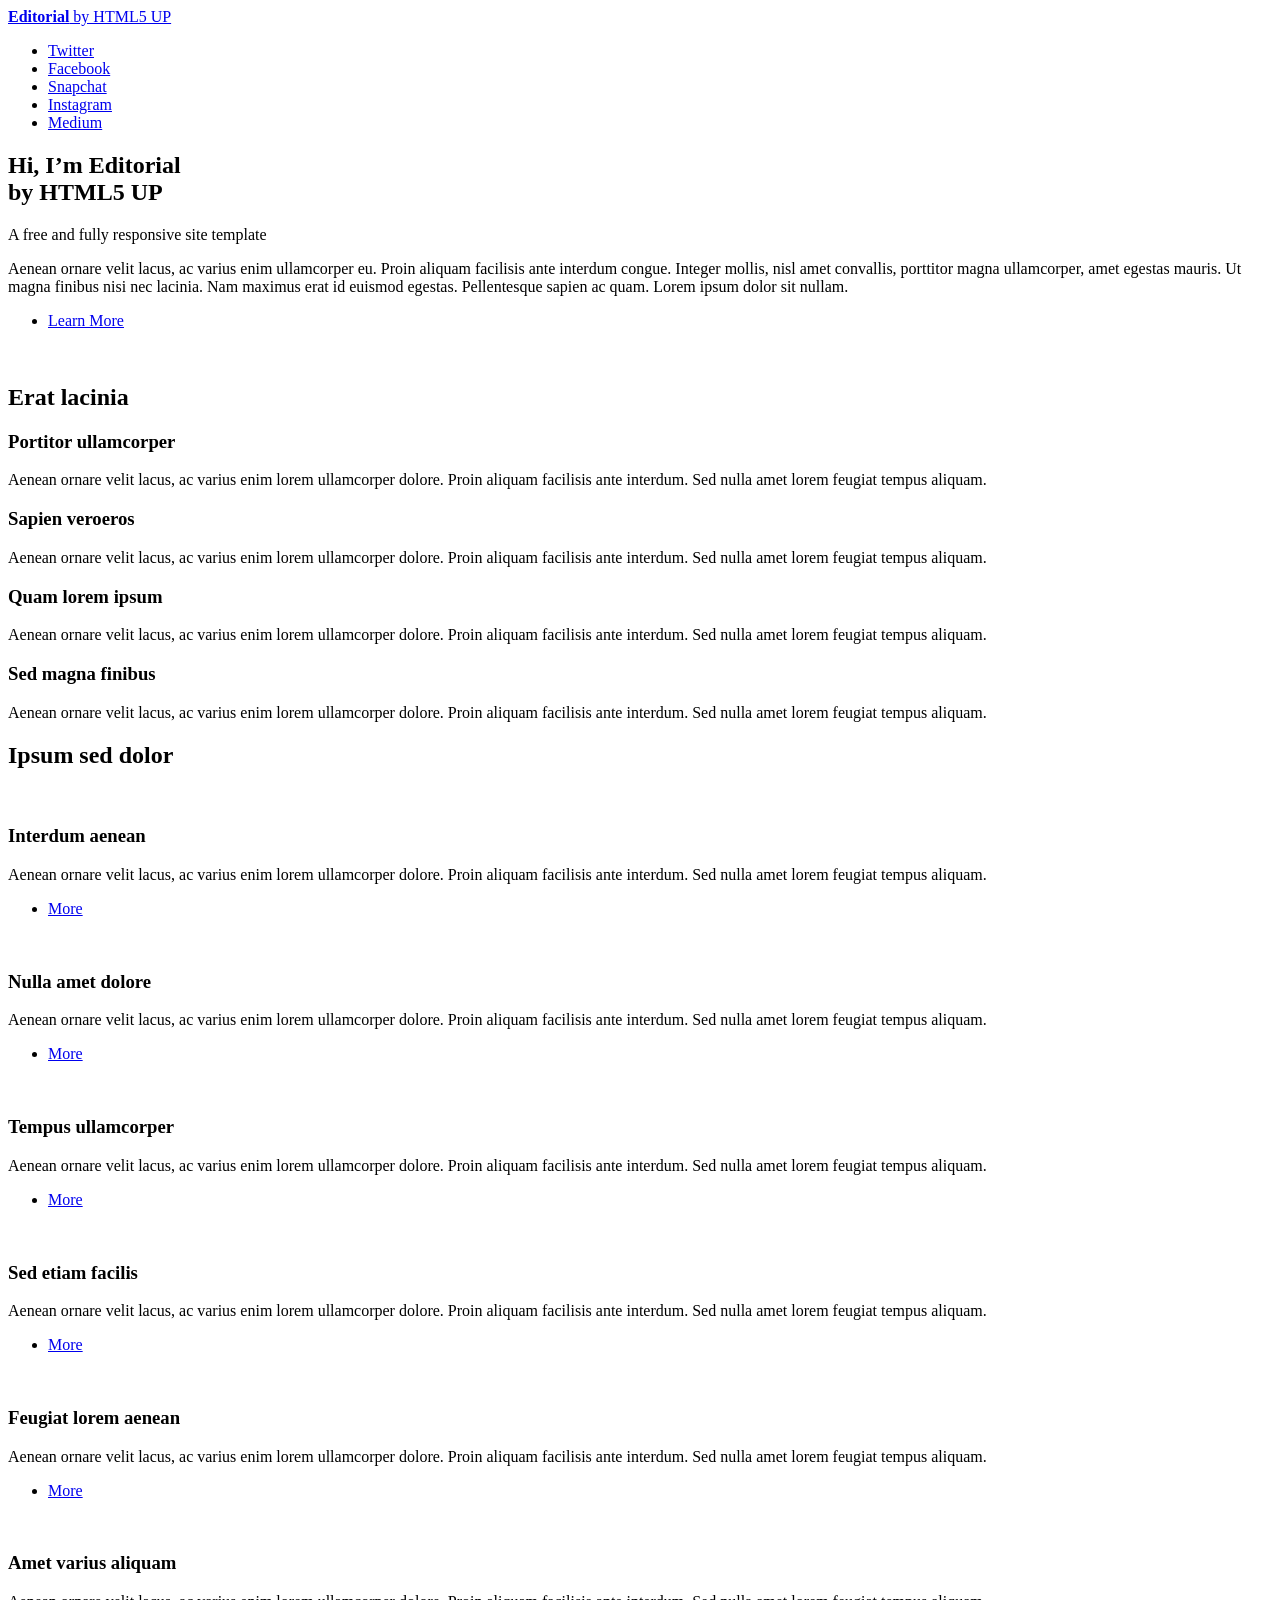
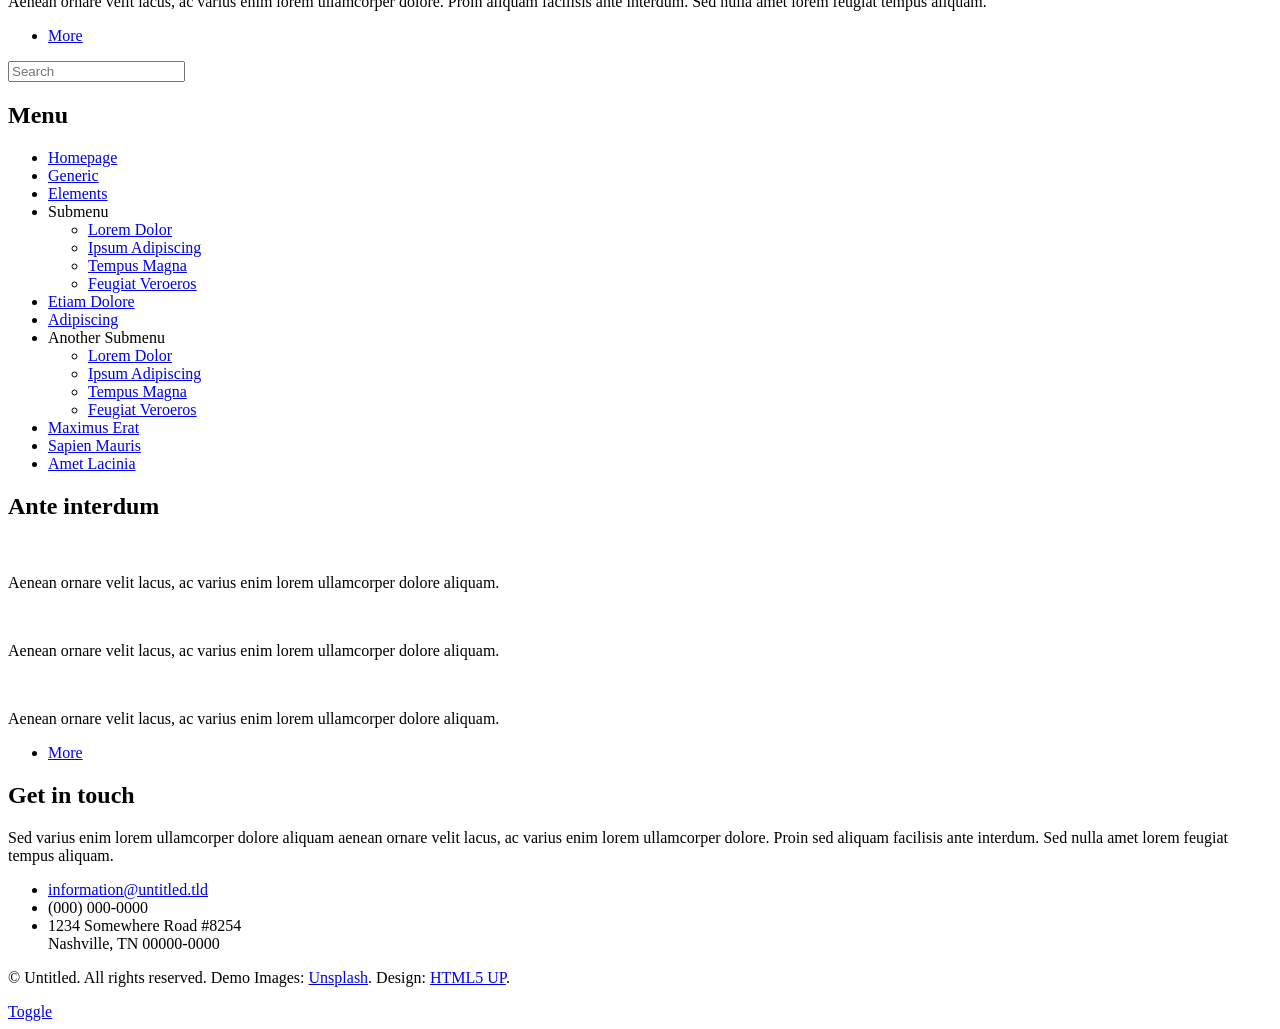
==== index.html @ 7cb8bac6 "Initial Commit" ====
<!DOCTYPE HTML>
<!--
	Editorial by HTML5 UP
	html5up.net | @ajlkn
	Free for personal and commercial use under the CCA 3.0 license (html5up.net/license)
-->
<html>
	<head>
		<title>Editorial by HTML5 UP</title>
		<meta charset="utf-8" />
		<meta name="viewport" content="width=device-width, initial-scale=1, user-scalable=no" />
		<link rel="stylesheet" href="assets/css/main.css" />
	</head>
	<body class="is-preload">

		<!-- Wrapper -->
			<div id="wrapper">

				<!-- Main -->
					<div id="main">
						<div class="inner">

							<!-- Header -->
								<header id="header">
									<a href="index.html" class="logo"><strong>Editorial</strong> by HTML5 UP</a>
									<ul class="icons">
										<li><a href="#" class="icon brands fa-twitter"><span class="label">Twitter</span></a></li>
										<li><a href="#" class="icon brands fa-facebook-f"><span class="label">Facebook</span></a></li>
										<li><a href="#" class="icon brands fa-snapchat-ghost"><span class="label">Snapchat</span></a></li>
										<li><a href="#" class="icon brands fa-instagram"><span class="label">Instagram</span></a></li>
										<li><a href="#" class="icon brands fa-medium-m"><span class="label">Medium</span></a></li>
									</ul>
								</header>

							<!-- Banner -->
								<section id="banner">
									<div class="content">
										<header>
											<h1>Hi, I’m Editorial<br />
											by HTML5 UP</h1>
											<p>A free and fully responsive site template</p>
										</header>
										<p>Aenean ornare velit lacus, ac varius enim ullamcorper eu. Proin aliquam facilisis ante interdum congue. Integer mollis, nisl amet convallis, porttitor magna ullamcorper, amet egestas mauris. Ut magna finibus nisi nec lacinia. Nam maximus erat id euismod egestas. Pellentesque sapien ac quam. Lorem ipsum dolor sit nullam.</p>
										<ul class="actions">
											<li><a href="#" class="button big">Learn More</a></li>
										</ul>
									</div>
									<span class="image object">
										<img src="images/pic10.jpg" alt="" />
									</span>
								</section>

							<!-- Section -->
								<section>
									<header class="major">
										<h2>Erat lacinia</h2>
									</header>
									<div class="features">
										<article>
											<span class="icon fa-gem"></span>
											<div class="content">
												<h3>Portitor ullamcorper</h3>
												<p>Aenean ornare velit lacus, ac varius enim lorem ullamcorper dolore. Proin aliquam facilisis ante interdum. Sed nulla amet lorem feugiat tempus aliquam.</p>
											</div>
										</article>
										<article>
											<span class="icon solid fa-paper-plane"></span>
											<div class="content">
												<h3>Sapien veroeros</h3>
												<p>Aenean ornare velit lacus, ac varius enim lorem ullamcorper dolore. Proin aliquam facilisis ante interdum. Sed nulla amet lorem feugiat tempus aliquam.</p>
											</div>
										</article>
										<article>
											<span class="icon solid fa-rocket"></span>
											<div class="content">
												<h3>Quam lorem ipsum</h3>
												<p>Aenean ornare velit lacus, ac varius enim lorem ullamcorper dolore. Proin aliquam facilisis ante interdum. Sed nulla amet lorem feugiat tempus aliquam.</p>
											</div>
										</article>
										<article>
											<span class="icon solid fa-signal"></span>
											<div class="content">
												<h3>Sed magna finibus</h3>
												<p>Aenean ornare velit lacus, ac varius enim lorem ullamcorper dolore. Proin aliquam facilisis ante interdum. Sed nulla amet lorem feugiat tempus aliquam.</p>
											</div>
										</article>
									</div>
								</section>

							<!-- Section -->
								<section>
									<header class="major">
										<h2>Ipsum sed dolor</h2>
									</header>
									<div class="posts">
										<article>
											<a href="#" class="image"><img src="images/pic01.jpg" alt="" /></a>
											<h3>Interdum aenean</h3>
											<p>Aenean ornare velit lacus, ac varius enim lorem ullamcorper dolore. Proin aliquam facilisis ante interdum. Sed nulla amet lorem feugiat tempus aliquam.</p>
											<ul class="actions">
												<li><a href="#" class="button">More</a></li>
											</ul>
										</article>
										<article>
											<a href="#" class="image"><img src="images/pic02.jpg" alt="" /></a>
											<h3>Nulla amet dolore</h3>
											<p>Aenean ornare velit lacus, ac varius enim lorem ullamcorper dolore. Proin aliquam facilisis ante interdum. Sed nulla amet lorem feugiat tempus aliquam.</p>
											<ul class="actions">
												<li><a href="#" class="button">More</a></li>
											</ul>
										</article>
										<article>
											<a href="#" class="image"><img src="images/pic03.jpg" alt="" /></a>
											<h3>Tempus ullamcorper</h3>
											<p>Aenean ornare velit lacus, ac varius enim lorem ullamcorper dolore. Proin aliquam facilisis ante interdum. Sed nulla amet lorem feugiat tempus aliquam.</p>
											<ul class="actions">
												<li><a href="#" class="button">More</a></li>
											</ul>
										</article>
										<article>
											<a href="#" class="image"><img src="images/pic04.jpg" alt="" /></a>
											<h3>Sed etiam facilis</h3>
											<p>Aenean ornare velit lacus, ac varius enim lorem ullamcorper dolore. Proin aliquam facilisis ante interdum. Sed nulla amet lorem feugiat tempus aliquam.</p>
											<ul class="actions">
												<li><a href="#" class="button">More</a></li>
											</ul>
										</article>
										<article>
											<a href="#" class="image"><img src="images/pic05.jpg" alt="" /></a>
											<h3>Feugiat lorem aenean</h3>
											<p>Aenean ornare velit lacus, ac varius enim lorem ullamcorper dolore. Proin aliquam facilisis ante interdum. Sed nulla amet lorem feugiat tempus aliquam.</p>
											<ul class="actions">
												<li><a href="#" class="button">More</a></li>
											</ul>
										</article>
										<article>
											<a href="#" class="image"><img src="images/pic06.jpg" alt="" /></a>
											<h3>Amet varius aliquam</h3>
											<p>Aenean ornare velit lacus, ac varius enim lorem ullamcorper dolore. Proin aliquam facilisis ante interdum. Sed nulla amet lorem feugiat tempus aliquam.</p>
											<ul class="actions">
												<li><a href="#" class="button">More</a></li>
											</ul>
										</article>
									</div>
								</section>

						</div>
					</div>

				<!-- Sidebar -->
					<div id="sidebar">
						<div class="inner">

							<!-- Search -->
								<section id="search" class="alt">
									<form method="post" action="#">
										<input type="text" name="query" id="query" placeholder="Search" />
									</form>
								</section>

							<!-- Menu -->
								<nav id="menu">
									<header class="major">
										<h2>Menu</h2>
									</header>
									<ul>
										<li><a href="index.html">Homepage</a></li>
										<li><a href="generic.html">Generic</a></li>
										<li><a href="elements.html">Elements</a></li>
										<li>
											<span class="opener">Submenu</span>
											<ul>
												<li><a href="#">Lorem Dolor</a></li>
												<li><a href="#">Ipsum Adipiscing</a></li>
												<li><a href="#">Tempus Magna</a></li>
												<li><a href="#">Feugiat Veroeros</a></li>
											</ul>
										</li>
										<li><a href="#">Etiam Dolore</a></li>
										<li><a href="#">Adipiscing</a></li>
										<li>
											<span class="opener">Another Submenu</span>
											<ul>
												<li><a href="#">Lorem Dolor</a></li>
												<li><a href="#">Ipsum Adipiscing</a></li>
												<li><a href="#">Tempus Magna</a></li>
												<li><a href="#">Feugiat Veroeros</a></li>
											</ul>
										</li>
										<li><a href="#">Maximus Erat</a></li>
										<li><a href="#">Sapien Mauris</a></li>
										<li><a href="#">Amet Lacinia</a></li>
									</ul>
								</nav>

							<!-- Section -->
								<section>
									<header class="major">
										<h2>Ante interdum</h2>
									</header>
									<div class="mini-posts">
										<article>
											<a href="#" class="image"><img src="images/pic07.jpg" alt="" /></a>
											<p>Aenean ornare velit lacus, ac varius enim lorem ullamcorper dolore aliquam.</p>
										</article>
										<article>
											<a href="#" class="image"><img src="images/pic08.jpg" alt="" /></a>
											<p>Aenean ornare velit lacus, ac varius enim lorem ullamcorper dolore aliquam.</p>
										</article>
										<article>
											<a href="#" class="image"><img src="images/pic09.jpg" alt="" /></a>
											<p>Aenean ornare velit lacus, ac varius enim lorem ullamcorper dolore aliquam.</p>
										</article>
									</div>
									<ul class="actions">
										<li><a href="#" class="button">More</a></li>
									</ul>
								</section>

							<!-- Section -->
								<section>
									<header class="major">
										<h2>Get in touch</h2>
									</header>
									<p>Sed varius enim lorem ullamcorper dolore aliquam aenean ornare velit lacus, ac varius enim lorem ullamcorper dolore. Proin sed aliquam facilisis ante interdum. Sed nulla amet lorem feugiat tempus aliquam.</p>
									<ul class="contact">
										<li class="icon solid fa-envelope"><a href="#">information@untitled.tld</a></li>
										<li class="icon solid fa-phone">(000) 000-0000</li>
										<li class="icon solid fa-home">1234 Somewhere Road #8254<br />
										Nashville, TN 00000-0000</li>
									</ul>
								</section>

							<!-- Footer -->
								<footer id="footer">
									<p class="copyright">&copy; Untitled. All rights reserved. Demo Images: <a href="https://unsplash.com">Unsplash</a>. Design: <a href="https://html5up.net">HTML5 UP</a>.</p>
								</footer>

						</div>
					</div>

			</div>

		<!-- Scripts -->
			<script src="assets/js/jquery.min.js"></script>
			<script src="assets/js/browser.min.js"></script>
			<script src="assets/js/breakpoints.min.js"></script>
			<script src="assets/js/util.js"></script>
			<script src="assets/js/main.js"></script>

	</body>
</html>
---- assets/css/main.css ----
@import url(fontawesome-all.min.css);
@import url("https://fonts.googleapis.com/css?family=Open+Sans:400,600,400italic,600italic|Roboto+Slab:400,700");
/*
	Editorial by HTML5 UP
	html5up.net | @ajlkn
	Free for personal and commercial use under the CCA 3.0 license (html5up.net/license)
*/
html, body, div, span, applet, object,
iframe, h1, h2, h3, h4, h5, h6, p, blockquote,
pre, a, abbr, acronym, address, big, cite,
code, del, dfn, em, img, ins, kbd, q, s, samp,
small, strike, strong, sub, sup, tt, var, b,
u, i, center, dl, dt, dd, ol, ul, li, fieldset,
form, label, legend, table, caption, tbody,
tfoot, thead, tr, th, td, article, aside,
canvas, details, embed, figure, figcaption,
footer, header, hgroup, menu, nav, output, ruby,
section, summary, time, mark, audio, video {
  margin: 0;
  padding: 0;
  border: 0;
  font-size: 100%;
  font: inherit;
  vertical-align: baseline; }

article, aside, details, figcaption, figure,
footer, header, hgroup, menu, nav, section {
  display: block; }

body {
  line-height: 1; }

ol, ul {
  list-style: none; }

blockquote, q {
  quotes: none; }
  blockquote:before, blockquote:after, q:before, q:after {
    content: '';
    content: none; }

table {
  border-collapse: collapse;
  border-spacing: 0; }

body {
  -webkit-text-size-adjust: none; }

mark {
  background-color: transparent;
  color: inherit; }

input::-moz-focus-inner {
  border: 0;
  padding: 0; }

input, select, textarea {
  -moz-appearance: none;
  -webkit-appearance: none;
  -ms-appearance: none;
  appearance: none; }

/* Basic */
@-ms-viewport {
  width: device-width; }

body {
  -ms-overflow-style: scrollbar; }

@media screen and (max-width: 480px) {
  html, body {
    min-width: 320px; } }

html {
  box-sizing: border-box; }

*, *:before, *:after {
  box-sizing: inherit; }

body {
  background: #ffffff; }
  body.is-preload *, body.is-preload *:before, body.is-preload *:after, body.is-resizing *, body.is-resizing *:before, body.is-resizing *:after {
    -moz-animation: none !important;
    -webkit-animation: none !important;
    -ms-animation: none !important;
    animation: none !important;
    -moz-transition: none !important;
    -webkit-transition: none !important;
    -ms-transition: none !important;
    transition: none !important; }

/* Type */
body, input, select, textarea {
  color: #7f888f;
  font-family: "Open Sans", sans-serif;
  font-size: 13pt;
  font-weight: 400;
  line-height: 1.65; }
  @media screen and (max-width: 1680px) {
    body, input, select, textarea {
      font-size: 11pt; } }
  @media screen and (max-width: 1280px) {
    body, input, select, textarea {
      font-size: 10pt; } }
  @media screen and (max-width: 360px) {
    body, input, select, textarea {
      font-size: 9pt; } }

a {
  -moz-transition: color 0.2s ease-in-out, border-bottom-color 0.2s ease-in-out;
  -webkit-transition: color 0.2s ease-in-out, border-bottom-color 0.2s ease-in-out;
  -ms-transition: color 0.2s ease-in-out, border-bottom-color 0.2s ease-in-out;
  transition: color 0.2s ease-in-out, border-bottom-color 0.2s ease-in-out;
  border-bottom: dotted 1px;
  color: #f56a6a;
  text-decoration: none; }
  a:hover {
    border-bottom-color: #f56a6a;
    color: #f56a6a !important; }
    a:hover strong {
      color: inherit; }

strong, b {
  color: #3d4449;
  font-weight: 600; }

em, i {
  font-style: italic; }

p {
  margin: 0 0 2em 0; }

h1, h2, h3, h4, h5, h6 {
  color: #3d4449;
  font-family: "Roboto Slab", serif;
  font-weight: 700;
  line-height: 1.5;
  margin: 0 0 1em 0; }
  h1 a, h2 a, h3 a, h4 a, h5 a, h6 a {
    color: inherit;
    text-decoration: none;
    border-bottom: 0; }

h1 {
  font-size: 4em;
  margin: 0 0 0.5em 0;
  line-height: 1.3; }

h2 {
  font-size: 1.75em; }

h3 {
  font-size: 1.25em; }

h4 {
  font-size: 1.1em; }

h5 {
  font-size: 0.9em; }

h6 {
  font-size: 0.7em; }

@media screen and (max-width: 1680px) {
  h1 {
    font-size: 3.5em; } }

@media screen and (max-width: 980px) {
  h1 {
    font-size: 3.25em; } }

@media screen and (max-width: 736px) {
  h1 {
    font-size: 2em;
    line-height: 1.4; }
  h2 {
    font-size: 1.5em; } }

sub {
  font-size: 0.8em;
  position: relative;
  top: 0.5em; }

sup {
  font-size: 0.8em;
  position: relative;
  top: -0.5em; }

blockquote {
  border-left: solid 3px rgba(210, 215, 217, 0.75);
  font-style: italic;
  margin: 0 0 2em 0;
  padding: 0.5em 0 0.5em 2em; }

code {
  background: rgba(230, 235, 237, 0.25);
  border-radius: 0.375em;
  border: solid 1px rgba(210, 215, 217, 0.75);
  font-family: "Courier New", monospace;
  font-size: 0.9em;
  margin: 0 0.25em;
  padding: 0.25em 0.65em; }

pre {
  -webkit-overflow-scrolling: touch;
  font-family: "Courier New", monospace;
  font-size: 0.9em;
  margin: 0 0 2em 0; }
  pre code {
    display: block;
    line-height: 1.75;
    padding: 1em 1.5em;
    overflow-x: auto; }

hr {
  border: 0;
  border-bottom: solid 1px rgba(210, 215, 217, 0.75);
  margin: 2em 0; }
  hr.major {
    margin: 3em 0; }

.align-left {
  text-align: left; }

.align-center {
  text-align: center; }

.align-right {
  text-align: right; }

/* Row */
.row {
  display: flex;
  flex-wrap: wrap;
  box-sizing: border-box;
  align-items: stretch; }
  .row > * {
    box-sizing: border-box; }
  .row.gtr-uniform > * > :last-child {
    margin-bottom: 0; }
  .row.aln-left {
    justify-content: flex-start; }
  .row.aln-center {
    justify-content: center; }
  .row.aln-right {
    justify-content: flex-end; }
  .row.aln-top {
    align-items: flex-start; }
  .row.aln-middle {
    align-items: center; }
  .row.aln-bottom {
    align-items: flex-end; }
  .row > .imp {
    order: -1; }
  .row > .col-1 {
    width: 8.33333%; }
  .row > .off-1 {
    margin-left: 8.33333%; }
  .row > .col-2 {
    width: 16.66667%; }
  .row > .off-2 {
    margin-left: 16.66667%; }
  .row > .col-3 {
    width: 25%; }
  .row > .off-3 {
    margin-left: 25%; }
  .row > .col-4 {
    width: 33.33333%; }
  .row > .off-4 {
    margin-left: 33.33333%; }
  .row > .col-5 {
    width: 41.66667%; }
  .row > .off-5 {
    margin-left: 41.66667%; }
  .row > .col-6 {
    width: 50%; }
  .row > .off-6 {
    margin-left: 50%; }
  .row > .col-7 {
    width: 58.33333%; }
  .row > .off-7 {
    margin-left: 58.33333%; }
  .row > .col-8 {
    width: 66.66667%; }
  .row > .off-8 {
    margin-left: 66.66667%; }
  .row > .col-9 {
    width: 75%; }
  .row > .off-9 {
    margin-left: 75%; }
  .row > .col-10 {
    width: 83.33333%; }
  .row > .off-10 {
    margin-left: 83.33333%; }
  .row > .col-11 {
    width: 91.66667%; }
  .row > .off-11 {
    margin-left: 91.66667%; }
  .row > .col-12 {
    width: 100%; }
  .row > .off-12 {
    margin-left: 100%; }
  .row.gtr-0 {
    margin-top: 0;
    margin-left: 0em; }
    .row.gtr-0 > * {
      padding: 0 0 0 0em; }
    .row.gtr-0.gtr-uniform {
      margin-top: 0em; }
      .row.gtr-0.gtr-uniform > * {
        padding-top: 0em; }
  .row.gtr-25 {
    margin-top: 0;
    margin-left: -0.375em; }
    .row.gtr-25 > * {
      padding: 0 0 0 0.375em; }
    .row.gtr-25.gtr-uniform {
      margin-top: -0.375em; }
      .row.gtr-25.gtr-uniform > * {
        padding-top: 0.375em; }
  .row.gtr-50 {
    margin-top: 0;
    margin-left: -0.75em; }
    .row.gtr-50 > * {
      padding: 0 0 0 0.75em; }
    .row.gtr-50.gtr-uniform {
      margin-top: -0.75em; }
      .row.gtr-50.gtr-uniform > * {
        padding-top: 0.75em; }
  .row {
    margin-top: 0;
    margin-left: -1.5em; }
    .row > * {
      padding: 0 0 0 1.5em; }
    .row.gtr-uniform {
      margin-top: -1.5em; }
      .row.gtr-uniform > * {
        padding-top: 1.5em; }
  .row.gtr-150 {
    margin-top: 0;
    margin-left: -2.25em; }
    .row.gtr-150 > * {
      padding: 0 0 0 2.25em; }
    .row.gtr-150.gtr-uniform {
      margin-top: -2.25em; }
      .row.gtr-150.gtr-uniform > * {
        padding-top: 2.25em; }
  .row.gtr-200 {
    margin-top: 0;
    margin-left: -3em; }
    .row.gtr-200 > * {
      padding: 0 0 0 3em; }
    .row.gtr-200.gtr-uniform {
      margin-top: -3em; }
      .row.gtr-200.gtr-uniform > * {
        padding-top: 3em; }
  @media screen and (max-width: 1680px) {
    .row {
      display: flex;
      flex-wrap: wrap;
      box-sizing: border-box;
      align-items: stretch; }
      .row > * {
        box-sizing: border-box; }
      .row.gtr-uniform > * > :last-child {
        margin-bottom: 0; }
      .row.aln-left {
        justify-content: flex-start; }
      .row.aln-center {
        justify-content: center; }
      .row.aln-right {
        justify-content: flex-end; }
      .row.aln-top {
        align-items: flex-start; }
      .row.aln-middle {
        align-items: center; }
      .row.aln-bottom {
        align-items: flex-end; }
      .row > .imp-xlarge {
        order: -1; }
      .row > .col-1-xlarge {
        width: 8.33333%; }
      .row > .off-1-xlarge {
        margin-left: 8.33333%; }
      .row > .col-2-xlarge {
        width: 16.66667%; }
      .row > .off-2-xlarge {
        margin-left: 16.66667%; }
      .row > .col-3-xlarge {
        width: 25%; }
      .row > .off-3-xlarge {
        margin-left: 25%; }
      .row > .col-4-xlarge {
        width: 33.33333%; }
      .row > .off-4-xlarge {
        margin-left: 33.33333%; }
      .row > .col-5-xlarge {
        width: 41.66667%; }
      .row > .off-5-xlarge {
        margin-left: 41.66667%; }
      .row > .col-6-xlarge {
        width: 50%; }
      .row > .off-6-xlarge {
        margin-left: 50%; }
      .row > .col-7-xlarge {
        width: 58.33333%; }
      .row > .off-7-xlarge {
        margin-left: 58.33333%; }
      .row > .col-8-xlarge {
        width: 66.66667%; }
      .row > .off-8-xlarge {
        margin-left: 66.66667%; }
      .row > .col-9-xlarge {
        width: 75%; }
      .row > .off-9-xlarge {
        margin-left: 75%; }
      .row > .col-10-xlarge {
        width: 83.33333%; }
      .row > .off-10-xlarge {
        margin-left: 83.33333%; }
      .row > .col-11-xlarge {
        width: 91.66667%; }
      .row > .off-11-xlarge {
        margin-left: 91.66667%; }
      .row > .col-12-xlarge {
        width: 100%; }
      .row > .off-12-xlarge {
        margin-left: 100%; }
      .row.gtr-0 {
        margin-top: 0;
        margin-left: 0em; }
        .row.gtr-0 > * {
          padding: 0 0 0 0em; }
        .row.gtr-0.gtr-uniform {
          margin-top: 0em; }
          .row.gtr-0.gtr-uniform > * {
            padding-top: 0em; }
      .row.gtr-25 {
        margin-top: 0;
        margin-left: -0.375em; }
        .row.gtr-25 > * {
          padding: 0 0 0 0.375em; }
        .row.gtr-25.gtr-uniform {
          margin-top: -0.375em; }
          .row.gtr-25.gtr-uniform > * {
            padding-top: 0.375em; }
      .row.gtr-50 {
        margin-top: 0;
        margin-left: -0.75em; }
        .row.gtr-50 > * {
          padding: 0 0 0 0.75em; }
        .row.gtr-50.gtr-uniform {
          margin-top: -0.75em; }
          .row.gtr-50.gtr-uniform > * {
            padding-top: 0.75em; }
      .row {
        margin-top: 0;
        margin-left: -1.5em; }
        .row > * {
          padding: 0 0 0 1.5em; }
        .row.gtr-uniform {
          margin-top: -1.5em; }
          .row.gtr-uniform > * {
            padding-top: 1.5em; }
      .row.gtr-150 {
        margin-top: 0;
        margin-left: -2.25em; }
        .row.gtr-150 > * {
          padding: 0 0 0 2.25em; }
        .row.gtr-150.gtr-uniform {
          margin-top: -2.25em; }
          .row.gtr-150.gtr-uniform > * {
            padding-top: 2.25em; }
      .row.gtr-200 {
        margin-top: 0;
        margin-left: -3em; }
        .row.gtr-200 > * {
          padding: 0 0 0 3em; }
        .row.gtr-200.gtr-uniform {
          margin-top: -3em; }
          .row.gtr-200.gtr-uniform > * {
            padding-top: 3em; } }
  @media screen and (max-width: 1280px) {
    .row {
      display: flex;
      flex-wrap: wrap;
      box-sizing: border-box;
      align-items: stretch; }
      .row > * {
        box-sizing: border-box; }
      .row.gtr-uniform > * > :last-child {
        margin-bottom: 0; }
      .row.aln-left {
        justify-content: flex-start; }
      .row.aln-center {
        justify-content: center; }
      .row.aln-right {
        justify-content: flex-end; }
      .row.aln-top {
        align-items: flex-start; }
      .row.aln-middle {
        align-items: center; }
      .row.aln-bottom {
        align-items: flex-end; }
      .row > .imp-large {
        order: -1; }
      .row > .col-1-large {
        width: 8.33333%; }
      .row > .off-1-large {
        margin-left: 8.33333%; }
      .row > .col-2-large {
        width: 16.66667%; }
      .row > .off-2-large {
        margin-left: 16.66667%; }
      .row > .col-3-large {
        width: 25%; }
      .row > .off-3-large {
        margin-left: 25%; }
      .row > .col-4-large {
        width: 33.33333%; }
      .row > .off-4-large {
        margin-left: 33.33333%; }
      .row > .col-5-large {
        width: 41.66667%; }
      .row > .off-5-large {
        margin-left: 41.66667%; }
      .row > .col-6-large {
        width: 50%; }
      .row > .off-6-large {
        margin-left: 50%; }
      .row > .col-7-large {
        width: 58.33333%; }
      .row > .off-7-large {
        margin-left: 58.33333%; }
      .row > .col-8-large {
        width: 66.66667%; }
      .row > .off-8-large {
        margin-left: 66.66667%; }
      .row > .col-9-large {
        width: 75%; }
      .row > .off-9-large {
        margin-left: 75%; }
      .row > .col-10-large {
        width: 83.33333%; }
      .row > .off-10-large {
        margin-left: 83.33333%; }
      .row > .col-11-large {
        width: 91.66667%; }
      .row > .off-11-large {
        margin-left: 91.66667%; }
      .row > .col-12-large {
        width: 100%; }
      .row > .off-12-large {
        margin-left: 100%; }
      .row.gtr-0 {
        margin-top: 0;
        margin-left: 0em; }
        .row.gtr-0 > * {
          padding: 0 0 0 0em; }
        .row.gtr-0.gtr-uniform {
          margin-top: 0em; }
          .row.gtr-0.gtr-uniform > * {
            padding-top: 0em; }
      .row.gtr-25 {
        margin-top: 0;
        margin-left: -0.375em; }
        .row.gtr-25 > * {
          padding: 0 0 0 0.375em; }
        .row.gtr-25.gtr-uniform {
          margin-top: -0.375em; }
          .row.gtr-25.gtr-uniform > * {
            padding-top: 0.375em; }
      .row.gtr-50 {
        margin-top: 0;
        margin-left: -0.75em; }
        .row.gtr-50 > * {
          padding: 0 0 0 0.75em; }
        .row.gtr-50.gtr-uniform {
          margin-top: -0.75em; }
          .row.gtr-50.gtr-uniform > * {
            padding-top: 0.75em; }
      .row {
        margin-top: 0;
        margin-left: -1.5em; }
        .row > * {
          padding: 0 0 0 1.5em; }
        .row.gtr-uniform {
          margin-top: -1.5em; }
          .row.gtr-uniform > * {
            padding-top: 1.5em; }
      .row.gtr-150 {
        margin-top: 0;
        margin-left: -2.25em; }
        .row.gtr-150 > * {
          padding: 0 0 0 2.25em; }
        .row.gtr-150.gtr-uniform {
          margin-top: -2.25em; }
          .row.gtr-150.gtr-uniform > * {
            padding-top: 2.25em; }
      .row.gtr-200 {
        margin-top: 0;
        margin-left: -3em; }
        .row.gtr-200 > * {
          padding: 0 0 0 3em; }
        .row.gtr-200.gtr-uniform {
          margin-top: -3em; }
          .row.gtr-200.gtr-uniform > * {
            padding-top: 3em; } }
  @media screen and (max-width: 980px) {
    .row {
      display: flex;
      flex-wrap: wrap;
      box-sizing: border-box;
      align-items: stretch; }
      .row > * {
        box-sizing: border-box; }
      .row.gtr-uniform > * > :last-child {
        margin-bottom: 0; }
      .row.aln-left {
        justify-content: flex-start; }
      .row.aln-center {
        justify-content: center; }
      .row.aln-right {
        justify-content: flex-end; }
      .row.aln-top {
        align-items: flex-start; }
      .row.aln-middle {
        align-items: center; }
      .row.aln-bottom {
        align-items: flex-end; }
      .row > .imp-medium {
        order: -1; }
      .row > .col-1-medium {
        width: 8.33333%; }
      .row > .off-1-medium {
        margin-left: 8.33333%; }
      .row > .col-2-medium {
        width: 16.66667%; }
      .row > .off-2-medium {
        margin-left: 16.66667%; }
      .row > .col-3-medium {
        width: 25%; }
      .row > .off-3-medium {
        margin-left: 25%; }
      .row > .col-4-medium {
        width: 33.33333%; }
      .row > .off-4-medium {
        margin-left: 33.33333%; }
      .row > .col-5-medium {
        width: 41.66667%; }
      .row > .off-5-medium {
        margin-left: 41.66667%; }
      .row > .col-6-medium {
        width: 50%; }
      .row > .off-6-medium {
        margin-left: 50%; }
      .row > .col-7-medium {
        width: 58.33333%; }
      .row > .off-7-medium {
        margin-left: 58.33333%; }
      .row > .col-8-medium {
        width: 66.66667%; }
      .row > .off-8-medium {
        margin-left: 66.66667%; }
      .row > .col-9-medium {
        width: 75%; }
      .row > .off-9-medium {
        margin-left: 75%; }
      .row > .col-10-medium {
        width: 83.33333%; }
      .row > .off-10-medium {
        margin-left: 83.33333%; }
      .row > .col-11-medium {
        width: 91.66667%; }
      .row > .off-11-medium {
        margin-left: 91.66667%; }
      .row > .col-12-medium {
        width: 100%; }
      .row > .off-12-medium {
        margin-left: 100%; }
      .row.gtr-0 {
        margin-top: 0;
        margin-left: 0em; }
        .row.gtr-0 > * {
          padding: 0 0 0 0em; }
        .row.gtr-0.gtr-uniform {
          margin-top: 0em; }
          .row.gtr-0.gtr-uniform > * {
            padding-top: 0em; }
      .row.gtr-25 {
        margin-top: 0;
        margin-left: -0.375em; }
        .row.gtr-25 > * {
          padding: 0 0 0 0.375em; }
        .row.gtr-25.gtr-uniform {
          margin-top: -0.375em; }
          .row.gtr-25.gtr-uniform > * {
            padding-top: 0.375em; }
      .row.gtr-50 {
        margin-top: 0;
        margin-left: -0.75em; }
        .row.gtr-50 > * {
          padding: 0 0 0 0.75em; }
        .row.gtr-50.gtr-uniform {
          margin-top: -0.75em; }
          .row.gtr-50.gtr-uniform > * {
            padding-top: 0.75em; }
      .row {
        margin-top: 0;
        margin-left: -1.5em; }
        .row > * {
          padding: 0 0 0 1.5em; }
        .row.gtr-uniform {
          margin-top: -1.5em; }
          .row.gtr-uniform > * {
            padding-top: 1.5em; }
      .row.gtr-150 {
        margin-top: 0;
        margin-left: -2.25em; }
        .row.gtr-150 > * {
          padding: 0 0 0 2.25em; }
        .row.gtr-150.gtr-uniform {
          margin-top: -2.25em; }
          .row.gtr-150.gtr-uniform > * {
            padding-top: 2.25em; }
      .row.gtr-200 {
        margin-top: 0;
        margin-left: -3em; }
        .row.gtr-200 > * {
          padding: 0 0 0 3em; }
        .row.gtr-200.gtr-uniform {
          margin-top: -3em; }
          .row.gtr-200.gtr-uniform > * {
            padding-top: 3em; } }
  @media screen and (max-width: 736px) {
    .row {
      display: flex;
      flex-wrap: wrap;
      box-sizing: border-box;
      align-items: stretch; }
      .row > * {
        box-sizing: border-box; }
      .row.gtr-uniform > * > :last-child {
        margin-bottom: 0; }
      .row.aln-left {
        justify-content: flex-start; }
      .row.aln-center {
        justify-content: center; }
      .row.aln-right {
        justify-content: flex-end; }
      .row.aln-top {
        align-items: flex-start; }
      .row.aln-middle {
        align-items: center; }
      .row.aln-bottom {
        align-items: flex-end; }
      .row > .imp-small {
        order: -1; }
      .row > .col-1-small {
        width: 8.33333%; }
      .row > .off-1-small {
        margin-left: 8.33333%; }
      .row > .col-2-small {
        width: 16.66667%; }
      .row > .off-2-small {
        margin-left: 16.66667%; }
      .row > .col-3-small {
        width: 25%; }
      .row > .off-3-small {
        margin-left: 25%; }
      .row > .col-4-small {
        width: 33.33333%; }
      .row > .off-4-small {
        margin-left: 33.33333%; }
      .row > .col-5-small {
        width: 41.66667%; }
      .row > .off-5-small {
        margin-left: 41.66667%; }
      .row > .col-6-small {
        width: 50%; }
      .row > .off-6-small {
        margin-left: 50%; }
      .row > .col-7-small {
        width: 58.33333%; }
      .row > .off-7-small {
        margin-left: 58.33333%; }
      .row > .col-8-small {
        width: 66.66667%; }
      .row > .off-8-small {
        margin-left: 66.66667%; }
      .row > .col-9-small {
        width: 75%; }
      .row > .off-9-small {
        margin-left: 75%; }
      .row > .col-10-small {
        width: 83.33333%; }
      .row > .off-10-small {
        margin-left: 83.33333%; }
      .row > .col-11-small {
        width: 91.66667%; }
      .row > .off-11-small {
        margin-left: 91.66667%; }
      .row > .col-12-small {
        width: 100%; }
      .row > .off-12-small {
        margin-left: 100%; }
      .row.gtr-0 {
        margin-top: 0;
        margin-left: 0em; }
        .row.gtr-0 > * {
          padding: 0 0 0 0em; }
        .row.gtr-0.gtr-uniform {
          margin-top: 0em; }
          .row.gtr-0.gtr-uniform > * {
            padding-top: 0em; }
      .row.gtr-25 {
        margin-top: 0;
        margin-left: -0.375em; }
        .row.gtr-25 > * {
          padding: 0 0 0 0.375em; }
        .row.gtr-25.gtr-uniform {
          margin-top: -0.375em; }
          .row.gtr-25.gtr-uniform > * {
            padding-top: 0.375em; }
      .row.gtr-50 {
        margin-top: 0;
        margin-left: -0.75em; }
        .row.gtr-50 > * {
          padding: 0 0 0 0.75em; }
        .row.gtr-50.gtr-uniform {
          margin-top: -0.75em; }
          .row.gtr-50.gtr-uniform > * {
            padding-top: 0.75em; }
      .row {
        margin-top: 0;
        margin-left: -1.5em; }
        .row > * {
          padding: 0 0 0 1.5em; }
        .row.gtr-uniform {
          margin-top: -1.5em; }
          .row.gtr-uniform > * {
            padding-top: 1.5em; }
      .row.gtr-150 {
        margin-top: 0;
        margin-left: -2.25em; }
        .row.gtr-150 > * {
          padding: 0 0 0 2.25em; }
        .row.gtr-150.gtr-uniform {
          margin-top: -2.25em; }
          .row.gtr-150.gtr-uniform > * {
            padding-top: 2.25em; }
      .row.gtr-200 {
        margin-top: 0;
        margin-left: -3em; }
        .row.gtr-200 > * {
          padding: 0 0 0 3em; }
        .row.gtr-200.gtr-uniform {
          margin-top: -3em; }
          .row.gtr-200.gtr-uniform > * {
            padding-top: 3em; } }
  @media screen and (max-width: 480px) {
    .row {
      display: flex;
      flex-wrap: wrap;
      box-sizing: border-box;
      align-items: stretch; }
      .row > * {
        box-sizing: border-box; }
      .row.gtr-uniform > * > :last-child {
        margin-bottom: 0; }
      .row.aln-left {
        justify-content: flex-start; }
      .row.aln-center {
        justify-content: center; }
      .row.aln-right {
        justify-content: flex-end; }
      .row.aln-top {
        align-items: flex-start; }
      .row.aln-middle {
        align-items: center; }
      .row.aln-bottom {
        align-items: flex-end; }
      .row > .imp-xsmall {
        order: -1; }
      .row > .col-1-xsmall {
        width: 8.33333%; }
      .row > .off-1-xsmall {
        margin-left: 8.33333%; }
      .row > .col-2-xsmall {
        width: 16.66667%; }
      .row > .off-2-xsmall {
        margin-left: 16.66667%; }
      .row > .col-3-xsmall {
        width: 25%; }
      .row > .off-3-xsmall {
        margin-left: 25%; }
      .row > .col-4-xsmall {
        width: 33.33333%; }
      .row > .off-4-xsmall {
        margin-left: 33.33333%; }
      .row > .col-5-xsmall {
        width: 41.66667%; }
      .row > .off-5-xsmall {
        margin-left: 41.66667%; }
      .row > .col-6-xsmall {
        width: 50%; }
      .row > .off-6-xsmall {
        margin-left: 50%; }
      .row > .col-7-xsmall {
        width: 58.33333%; }
      .row > .off-7-xsmall {
        margin-left: 58.33333%; }
      .row > .col-8-xsmall {
        width: 66.66667%; }
      .row > .off-8-xsmall {
        margin-left: 66.66667%; }
      .row > .col-9-xsmall {
        width: 75%; }
      .row > .off-9-xsmall {
        margin-left: 75%; }
      .row > .col-10-xsmall {
        width: 83.33333%; }
      .row > .off-10-xsmall {
        margin-left: 83.33333%; }
      .row > .col-11-xsmall {
        width: 91.66667%; }
      .row > .off-11-xsmall {
        margin-left: 91.66667%; }
      .row > .col-12-xsmall {
        width: 100%; }
      .row > .off-12-xsmall {
        margin-left: 100%; }
      .row.gtr-0 {
        margin-top: 0;
        margin-left: 0em; }
        .row.gtr-0 > * {
          padding: 0 0 0 0em; }
        .row.gtr-0.gtr-uniform {
          margin-top: 0em; }
          .row.gtr-0.gtr-uniform > * {
            padding-top: 0em; }
      .row.gtr-25 {
        margin-top: 0;
        margin-left: -0.375em; }
        .row.gtr-25 > * {
          padding: 0 0 0 0.375em; }
        .row.gtr-25.gtr-uniform {
          margin-top: -0.375em; }
          .row.gtr-25.gtr-uniform > * {
            padding-top: 0.375em; }
      .row.gtr-50 {
        margin-top: 0;
        margin-left: -0.75em; }
        .row.gtr-50 > * {
          padding: 0 0 0 0.75em; }
        .row.gtr-50.gtr-uniform {
          margin-top: -0.75em; }
          .row.gtr-50.gtr-uniform > * {
            padding-top: 0.75em; }
      .row {
        margin-top: 0;
        margin-left: -1.5em; }
        .row > * {
          padding: 0 0 0 1.5em; }
        .row.gtr-uniform {
          margin-top: -1.5em; }
          .row.gtr-uniform > * {
            padding-top: 1.5em; }
      .row.gtr-150 {
        margin-top: 0;
        margin-left: -2.25em; }
        .row.gtr-150 > * {
          padding: 0 0 0 2.25em; }
        .row.gtr-150.gtr-uniform {
          margin-top: -2.25em; }
          .row.gtr-150.gtr-uniform > * {
            padding-top: 2.25em; }
      .row.gtr-200 {
        margin-top: 0;
        margin-left: -3em; }
        .row.gtr-200 > * {
          padding: 0 0 0 3em; }
        .row.gtr-200.gtr-uniform {
          margin-top: -3em; }
          .row.gtr-200.gtr-uniform > * {
            padding-top: 3em; } }

/* Section/Article */
section.special, article.special {
  text-align: center; }

header p {
  font-family: "Roboto Slab", serif;
  font-size: 1em;
  font-weight: 400;
  letter-spacing: 0.075em;
  margin-top: -0.5em;
  text-transform: uppercase; }

header.major > :last-child {
  border-bottom: solid 3px #f56a6a;
  display: inline-block;
  margin: 0 0 2em 0;
  padding: 0 0.75em 0.5em 0; }

header.main > :last-child {
  margin: 0 0 1em 0; }

/* Form */
form {
  margin: 0 0 2em 0; }

label {
  color: #3d4449;
  display: block;
  font-size: 0.9em;
  font-weight: 600;
  margin: 0 0 1em 0; }

input[type="text"],
input[type="password"],
input[type="email"],
input[type="tel"],
input[type="search"],
input[type="url"],
select,
textarea {
  -moz-appearance: none;
  -webkit-appearance: none;
  -ms-appearance: none;
  appearance: none;
  background: #ffffff;
  border-radius: 0.375em;
  border: none;
  border: solid 1px rgba(210, 215, 217, 0.75);
  color: inherit;
  display: block;
  outline: 0;
  padding: 0 1em;
  text-decoration: none;
  width: 100%; }
  input[type="text"]:invalid,
  input[type="password"]:invalid,
  input[type="email"]:invalid,
  input[type="tel"]:invalid,
  input[type="search"]:invalid,
  input[type="url"]:invalid,
  select:invalid,
  textarea:invalid {
    box-shadow: none; }
  input[type="text"]:focus,
  input[type="password"]:focus,
  input[type="email"]:focus,
  input[type="tel"]:focus,
  input[type="search"]:focus,
  input[type="url"]:focus,
  select:focus,
  textarea:focus {
    border-color: #f56a6a;
    box-shadow: 0 0 0 1px #f56a6a; }

select {
  background-image: url("data:image/svg+xml;charset=utf8,%3Csvg xmlns='http://www.w3.org/2000/svg' width='40' height='40' preserveAspectRatio='none' viewBox='0 0 40 40'%3E%3Cpath d='M9.4,12.3l10.4,10.4l10.4-10.4c0.2-0.2,0.5-0.4,0.9-0.4c0.3,0,0.6,0.1,0.9,0.4l3.3,3.3c0.2,0.2,0.4,0.5,0.4,0.9 c0,0.4-0.1,0.6-0.4,0.9L20.7,31.9c-0.2,0.2-0.5,0.4-0.9,0.4c-0.3,0-0.6-0.1-0.9-0.4L4.3,17.3c-0.2-0.2-0.4-0.5-0.4-0.9 c0-0.4,0.1-0.6,0.4-0.9l3.3-3.3c0.2-0.2,0.5-0.4,0.9-0.4S9.1,12.1,9.4,12.3z' fill='rgba(210, 215, 217, 0.75)' /%3E%3C/svg%3E");
  background-size: 1.25em;
  background-repeat: no-repeat;
  background-position: calc(100% - 1em) center;
  height: 2.75em;
  padding-right: 2.75em;
  text-overflow: ellipsis; }
  select option {
    color: #3d4449;
    background: #ffffff; }
  select:focus::-ms-value {
    background-color: transparent; }
  select::-ms-expand {
    display: none; }

input[type="text"],
input[type="password"],
input[type="email"],
input[type="tel"],
input[type="search"],
input[type="url"],
select {
  height: 2.75em; }

textarea {
  padding: 0.75em 1em; }

input[type="checkbox"],
input[type="radio"] {
  -moz-appearance: none;
  -webkit-appearance: none;
  -ms-appearance: none;
  appearance: none;
  display: block;
  float: left;
  margin-right: -2em;
  opacity: 0;
  width: 1em;
  z-index: -1; }
  input[type="checkbox"] + label,
  input[type="radio"] + label {
    text-decoration: none;
    color: #7f888f;
    cursor: pointer;
    display: inline-block;
    font-size: 1em;
    font-weight: 400;
    padding-left: 2.4em;
    padding-right: 0.75em;
    position: relative; }
    input[type="checkbox"] + label:before,
    input[type="radio"] + label:before {
      -moz-osx-font-smoothing: grayscale;
      -webkit-font-smoothing: antialiased;
      display: inline-block;
      font-style: normal;
      font-variant: normal;
      text-rendering: auto;
      line-height: 1;
      text-transform: none !important;
      font-family: 'Font Awesome 5 Free';
      font-weight: 900; }
    input[type="checkbox"] + label:before,
    input[type="radio"] + label:before {
      background: #ffffff;
      border-radius: 0.375em;
      border: solid 1px rgba(210, 215, 217, 0.75);
      content: '';
      display: inline-block;
      font-size: 0.8em;
      height: 2.0625em;
      left: 0;
      line-height: 2.0625em;
      position: absolute;
      text-align: center;
      top: 0;
      width: 2.0625em; }
  input[type="checkbox"]:checked + label:before,
  input[type="radio"]:checked + label:before {
    background: #3d4449;
    border-color: #3d4449;
    color: #ffffff;
    content: '\f00c'; }
  input[type="checkbox"]:focus + label:before,
  input[type="radio"]:focus + label:before {
    border-color: #f56a6a;
    box-shadow: 0 0 0 1px #f56a6a; }

input[type="checkbox"] + label:before {
  border-radius: 0.375em; }

input[type="radio"] + label:before {
  border-radius: 100%; }

::-webkit-input-placeholder {
  color: #9fa3a6 !important;
  opacity: 1.0; }

:-moz-placeholder {
  color: #9fa3a6 !important;
  opacity: 1.0; }

::-moz-placeholder {
  color: #9fa3a6 !important;
  opacity: 1.0; }

:-ms-input-placeholder {
  color: #9fa3a6 !important;
  opacity: 1.0; }

/* Box */
.box {
  border-radius: 0.375em;
  border: solid 1px rgba(210, 215, 217, 0.75);
  margin-bottom: 2em;
  padding: 1.5em; }
  .box > :last-child,
  .box > :last-child > :last-child,
  .box > :last-child > :last-child > :last-child {
    margin-bottom: 0; }
  .box.alt {
    border: 0;
    border-radius: 0;
    padding: 0; }

/* Icon */
.icon {
  text-decoration: none;
  border-bottom: none;
  position: relative; }
  .icon:before {
    -moz-osx-font-smoothing: grayscale;
    -webkit-font-smoothing: antialiased;
    display: inline-block;
    font-style: normal;
    font-variant: normal;
    text-rendering: auto;
    line-height: 1;
    text-transform: none !important;
    font-family: 'Font Awesome 5 Free';
    font-weight: 400; }
  .icon > .label {
    display: none; }
  .icon:before {
    line-height: inherit; }
  .icon.solid:before {
    font-weight: 900; }
  .icon.brands:before {
    font-family: 'Font Awesome 5 Brands'; }

/* Image */
.image {
  border-radius: 0.375em;
  border: 0;
  display: inline-block;
  position: relative; }
  .image img {
    border-radius: 0.375em;
    display: block; }
  .image.left, .image.right {
    max-width: 40%; }
    .image.left img, .image.right img {
      width: 100%; }
  .image.left {
    float: left;
    padding: 0 1.5em 1em 0;
    top: 0.25em; }
  .image.right {
    float: right;
    padding: 0 0 1em 1.5em;
    top: 0.25em; }
  .image.fit {
    display: block;
    margin: 0 0 2em 0;
    width: 100%; }
    .image.fit img {
      width: 100%; }
  .image.main {
    display: block;
    margin: 0 0 3em 0;
    width: 100%; }
    .image.main img {
      width: 100%; }

a.image {
  overflow: hidden; }
  a.image img {
    -moz-transition: -moz-transform 0.2s ease;
    -webkit-transition: -webkit-transform 0.2s ease;
    -ms-transition: -ms-transform 0.2s ease;
    transition: transform 0.2s ease; }
  a.image:hover img {
    -moz-transform: scale(1.075);
    -webkit-transform: scale(1.075);
    -ms-transform: scale(1.075);
    transform: scale(1.075); }

/* List */
ol {
  list-style: decimal;
  margin: 0 0 2em 0;
  padding-left: 1.25em; }
  ol li {
    padding-left: 0.25em; }

ul {
  list-style: disc;
  margin: 0 0 2em 0;
  padding-left: 1em; }
  ul li {
    padding-left: 0.5em; }
  ul.alt {
    list-style: none;
    padding-left: 0; }
    ul.alt li {
      border-top: solid 1px rgba(210, 215, 217, 0.75);
      padding: 0.5em 0; }
      ul.alt li:first-child {
        border-top: 0;
        padding-top: 0; }

dl {
  margin: 0 0 2em 0; }
  dl dt {
    display: block;
    font-weight: 600;
    margin: 0 0 1em 0; }
  dl dd {
    margin-left: 2em; }

/* Actions */
ul.actions {
  display: -moz-flex;
  display: -webkit-flex;
  display: -ms-flex;
  display: flex;
  cursor: default;
  list-style: none;
  margin-left: -1em;
  padding-left: 0; }
  ul.actions li {
    padding: 0 0 0 1em;
    vertical-align: middle; }
  ul.actions.special {
    -moz-justify-content: center;
    -webkit-justify-content: center;
    -ms-justify-content: center;
    justify-content: center;
    width: 100%;
    margin-left: 0; }
    ul.actions.special li:first-child {
      padding-left: 0; }
  ul.actions.stacked {
    -moz-flex-direction: column;
    -webkit-flex-direction: column;
    -ms-flex-direction: column;
    flex-direction: column;
    margin-left: 0; }
    ul.actions.stacked li {
      padding: 1.3em 0 0 0; }
      ul.actions.stacked li:first-child {
        padding-top: 0; }
  ul.actions.fit {
    width: calc(100% + 1em); }
    ul.actions.fit li {
      -moz-flex-grow: 1;
      -webkit-flex-grow: 1;
      -ms-flex-grow: 1;
      flex-grow: 1;
      -moz-flex-shrink: 1;
      -webkit-flex-shrink: 1;
      -ms-flex-shrink: 1;
      flex-shrink: 1;
      width: 100%; }
      ul.actions.fit li > * {
        width: 100%; }
    ul.actions.fit.stacked {
      width: 100%; }

/* Icons */
ul.icons {
  cursor: default;
  list-style: none;
  padding-left: 0; }
  ul.icons li {
    display: inline-block;
    padding: 0 1em 0 0; }
    ul.icons li:last-child {
      padding-right: 0; }
    ul.icons li .icon {
      color: inherit; }
      ul.icons li .icon:before {
        font-size: 1.25em; }

/* Contact */
ul.contact {
  list-style: none;
  padding: 0; }
  ul.contact li {
    text-decoration: none;
    border-top: solid 1px rgba(210, 215, 217, 0.75);
    margin: 1.5em 0 0 0;
    padding: 1.5em 0 0 3em;
    position: relative; }
    ul.contact li:before {
      -moz-osx-font-smoothing: grayscale;
      -webkit-font-smoothing: antialiased;
      display: inline-block;
      font-style: normal;
      font-variant: normal;
      text-rendering: auto;
      line-height: 1;
      text-transform: none !important;
      font-family: 'Font Awesome 5 Free';
      font-weight: 400; }
    ul.contact li:before {
      color: #f56a6a;
      display: inline-block;
      font-size: 1.5em;
      height: 1.125em;
      left: 0;
      line-height: 1.125em;
      position: absolute;
      text-align: center;
      top: 1em;
      width: 1.5em; }
    ul.contact li:first-child {
      border-top: 0;
      margin-top: 0;
      padding-top: 0; }
      ul.contact li:first-child:before {
        top: 0; }
    ul.contact li a {
      color: inherit; }

/* Pagination */
ul.pagination {
  cursor: default;
  list-style: none;
  padding-left: 0; }
  ul.pagination li {
    display: inline-block;
    padding-left: 0;
    vertical-align: middle; }
    ul.pagination li > .page {
      -moz-transition: background-color 0.2s ease-in-out, color 0.2s ease-in-out;
      -webkit-transition: background-color 0.2s ease-in-out, color 0.2s ease-in-out;
      -ms-transition: background-color 0.2s ease-in-out, color 0.2s ease-in-out;
      transition: background-color 0.2s ease-in-out, color 0.2s ease-in-out;
      border-bottom: 0;
      border-radius: 0.375em;
      display: inline-block;
      font-size: 0.8em;
      font-weight: 600;
      height: 2em;
      line-height: 2em;
      margin: 0 0.125em;
      min-width: 2em;
      padding: 0 0.5em;
      text-align: center; }
      ul.pagination li > .page.active {
        background-color: #f56a6a;
        color: #ffffff !important; }
        ul.pagination li > .page.active:hover {
          background-color: #f67878; }
        ul.pagination li > .page.active:active {
          background-color: #f45c5c; }
    ul.pagination li:first-child {
      padding-right: 0.75em; }
    ul.pagination li:last-child {
      padding-left: 0.75em; }
  @media screen and (max-width: 480px) {
    ul.pagination li:nth-child(n+2):nth-last-child(n+2) {
      display: none; }
    ul.pagination li:first-child {
      padding-right: 0; } }

/* Table */
.table-wrapper {
  -webkit-overflow-scrolling: touch;
  overflow-x: auto; }

table {
  margin: 0 0 2em 0;
  width: 100%; }
  table tbody tr {
    border: solid 1px rgba(210, 215, 217, 0.75);
    border-left: 0;
    border-right: 0; }
    table tbody tr:nth-child(2n + 1) {
      background-color: rgba(230, 235, 237, 0.25); }
  table td {
    padding: 0.75em 0.75em; }
  table th {
    color: #3d4449;
    font-size: 0.9em;
    font-weight: 600;
    padding: 0 0.75em 0.75em 0.75em;
    text-align: left; }
  table thead {
    border-bottom: solid 2px rgba(210, 215, 217, 0.75); }
  table tfoot {
    border-top: solid 2px rgba(210, 215, 217, 0.75); }
  table.alt {
    border-collapse: separate; }
    table.alt tbody tr td {
      border: solid 1px rgba(210, 215, 217, 0.75);
      border-left-width: 0;
      border-top-width: 0; }
      table.alt tbody tr td:first-child {
        border-left-width: 1px; }
    table.alt tbody tr:first-child td {
      border-top-width: 1px; }
    table.alt thead {
      border-bottom: 0; }
    table.alt tfoot {
      border-top: 0; }

/* Button */
input[type="submit"],
input[type="reset"],
input[type="button"],
button,
.button {
  -moz-appearance: none;
  -webkit-appearance: none;
  -ms-appearance: none;
  appearance: none;
  -moz-transition: background-color 0.2s ease-in-out, color 0.2s ease-in-out;
  -webkit-transition: background-color 0.2s ease-in-out, color 0.2s ease-in-out;
  -ms-transition: background-color 0.2s ease-in-out, color 0.2s ease-in-out;
  transition: background-color 0.2s ease-in-out, color 0.2s ease-in-out;
  background-color: transparent;
  border-radius: 0.375em;
  border: 0;
  box-shadow: inset 0 0 0 2px #f56a6a;
  color: #f56a6a !important;
  cursor: pointer;
  display: inline-block;
  font-family: "Roboto Slab", serif;
  font-size: 0.8em;
  font-weight: 700;
  height: 3.5em;
  letter-spacing: 0.075em;
  line-height: 3.5em;
  padding: 0 2.25em;
  text-align: center;
  text-decoration: none;
  text-transform: uppercase;
  white-space: nowrap; }
  input[type="submit"]:hover,
  input[type="reset"]:hover,
  input[type="button"]:hover,
  button:hover,
  .button:hover {
    background-color: rgba(245, 106, 106, 0.05); }
  input[type="submit"]:active,
  input[type="reset"]:active,
  input[type="button"]:active,
  button:active,
  .button:active {
    background-color: rgba(245, 106, 106, 0.15); }
  input[type="submit"].icon:before,
  input[type="reset"].icon:before,
  input[type="button"].icon:before,
  button.icon:before,
  .button.icon:before {
    margin-right: 0.5em; }
  input[type="submit"].fit,
  input[type="reset"].fit,
  input[type="button"].fit,
  button.fit,
  .button.fit {
    width: 100%; }
  input[type="submit"].small,
  input[type="reset"].small,
  input[type="button"].small,
  button.small,
  .button.small {
    font-size: 0.6em; }
  input[type="submit"].large,
  input[type="reset"].large,
  input[type="button"].large,
  button.large,
  .button.large {
    font-size: 1em;
    height: 3.65em;
    line-height: 3.65em; }
  input[type="submit"].primary,
  input[type="reset"].primary,
  input[type="button"].primary,
  button.primary,
  .button.primary {
    background-color: #f56a6a;
    box-shadow: none;
    color: #ffffff !important; }
    input[type="submit"].primary:hover,
    input[type="reset"].primary:hover,
    input[type="button"].primary:hover,
    button.primary:hover,
    .button.primary:hover {
      background-color: #f67878; }
    input[type="submit"].primary:active,
    input[type="reset"].primary:active,
    input[type="button"].primary:active,
    button.primary:active,
    .button.primary:active {
      background-color: #f45c5c; }
  input[type="submit"].disabled, input[type="submit"]:disabled,
  input[type="reset"].disabled,
  input[type="reset"]:disabled,
  input[type="button"].disabled,
  input[type="button"]:disabled,
  button.disabled,
  button:disabled,
  .button.disabled,
  .button:disabled {
    pointer-events: none;
    opacity: 0.25; }

/* Mini Posts */
.mini-posts article {
  border-top: solid 1px rgba(210, 215, 217, 0.75);
  margin-top: 2em;
  padding-top: 2em; }
  .mini-posts article .image {
    display: block;
    margin: 0 0 1.5em 0; }
    .mini-posts article .image img {
      display: block;
      width: 100%; }
  .mini-posts article:first-child {
    border-top: 0;
    margin-top: 0;
    padding-top: 0; }

/* Features */
.features {
  display: -moz-flex;
  display: -webkit-flex;
  display: -ms-flex;
  display: flex;
  -moz-flex-wrap: wrap;
  -webkit-flex-wrap: wrap;
  -ms-flex-wrap: wrap;
  flex-wrap: wrap;
  margin: 0 0 2em -3em;
  width: calc(100% + 3em); }
  .features article {
    -moz-align-items: center;
    -webkit-align-items: center;
    -ms-align-items: center;
    align-items: center;
    display: -moz-flex;
    display: -webkit-flex;
    display: -ms-flex;
    display: flex;
    margin: 0 0 3em 3em;
    position: relative;
    width: calc(50% - 3em); }
    .features article:nth-child(2n - 1) {
      margin-right: 1.5em; }
    .features article:nth-child(2n) {
      margin-left: 1.5em; }
    .features article:nth-last-child(1), .features article:nth-last-child(2) {
      margin-bottom: 0; }
    .features article .icon {
      -moz-flex-grow: 0;
      -webkit-flex-grow: 0;
      -ms-flex-grow: 0;
      flex-grow: 0;
      -moz-flex-shrink: 0;
      -webkit-flex-shrink: 0;
      -ms-flex-shrink: 0;
      flex-shrink: 0;
      display: block;
      height: 10em;
      line-height: 10em;
      margin: 0 2em 0 0;
      text-align: center;
      width: 10em; }
      .features article .icon:before {
        color: #f56a6a;
        font-size: 2.75rem;
        position: relative;
        top: 0.05em; }
      .features article .icon:after {
        -moz-transform: rotate(45deg);
        -webkit-transform: rotate(45deg);
        -ms-transform: rotate(45deg);
        transform: rotate(45deg);
        border-radius: 0.25rem;
        border: solid 2px rgba(210, 215, 217, 0.75);
        content: '';
        display: block;
        height: 7em;
        left: 50%;
        margin: -3.5em 0 0 -3.5em;
        position: absolute;
        top: 50%;
        width: 7em; }
    .features article .content {
      -moz-flex-grow: 1;
      -webkit-flex-grow: 1;
      -ms-flex-grow: 1;
      flex-grow: 1;
      -moz-flex-shrink: 1;
      -webkit-flex-shrink: 1;
      -ms-flex-shrink: 1;
      flex-shrink: 1;
      width: 100%; }
      .features article .content > :last-child {
        margin-bottom: 0; }
  @media screen and (max-width: 980px) {
    .features {
      margin: 0 0 2em 0;
      width: 100%; }
      .features article {
        margin: 0 0 3em 0;
        width: 100%; }
        .features article:nth-child(2n - 1) {
          margin-right: 0; }
        .features article:nth-child(2n) {
          margin-left: 0; }
        .features article:nth-last-child(1), .features article:nth-last-child(2) {
          margin-bottom: 3em; }
        .features article:last-child {
          margin-bottom: 0; }
        .features article .icon {
          height: 8em;
          line-height: 8em;
          width: 8em; }
          .features article .icon:before {
            font-size: 2.25rem; }
          .features article .icon:after {
            height: 6em;
            margin: -3em 0 0 -3em;
            width: 6em; } }
  @media screen and (max-width: 480px) {
    .features article {
      -moz-flex-direction: column;
      -webkit-flex-direction: column;
      -ms-flex-direction: column;
      flex-direction: column;
      -moz-align-items: -moz-flex-start;
      -webkit-align-items: -webkit-flex-start;
      -ms-align-items: -ms-flex-start;
      align-items: flex-start; }
      .features article .icon {
        height: 6em;
        line-height: 6em;
        margin: 0 0 1.5em 0;
        width: 6em; }
        .features article .icon:before {
          font-size: 1.5rem; }
        .features article .icon:after {
          height: 4em;
          margin: -2em 0 0 -2em;
          width: 4em; } }
  @media screen and (max-width: 480px) {
    .features article .icon:before {
      font-size: 1.25rem; } }

/* Posts */
.posts {
  display: -moz-flex;
  display: -webkit-flex;
  display: -ms-flex;
  display: flex;
  -moz-flex-wrap: wrap;
  -webkit-flex-wrap: wrap;
  -ms-flex-wrap: wrap;
  flex-wrap: wrap;
  margin: 0 0 2em -6em;
  width: calc(100% + 6em); }
  .posts article {
    -moz-flex-grow: 0;
    -webkit-flex-grow: 0;
    -ms-flex-grow: 0;
    flex-grow: 0;
    -moz-flex-shrink: 1;
    -webkit-flex-shrink: 1;
    -ms-flex-shrink: 1;
    flex-shrink: 1;
    margin: 0 0 6em 6em;
    position: relative;
    width: calc(33.33333% - 6em); }
    .posts article:before {
      background: rgba(210, 215, 217, 0.75);
      content: '';
      display: block;
      height: calc(100% + 6em);
      left: -3em;
      position: absolute;
      top: 0;
      width: 1px; }
    .posts article:after {
      background: rgba(210, 215, 217, 0.75);
      bottom: -3em;
      content: '';
      display: block;
      height: 1px;
      position: absolute;
      right: 0;
      width: calc(100% + 6em); }
    .posts article > :last-child {
      margin-bottom: 0; }
    .posts article .image {
      display: block;
      margin: 0 0 2em 0; }
      .posts article .image img {
        display: block;
        width: 100%; }
  @media screen and (min-width: 1681px) {
    .posts article:nth-child(3n + 1):before {
      display: none; }
    .posts article:nth-child(3n + 1):after {
      width: 100%; }
    .posts article:nth-last-child(1), .posts article:nth-last-child(2), .posts article:nth-last-child(3) {
      margin-bottom: 0; }
      .posts article:nth-last-child(1):before, .posts article:nth-last-child(2):before, .posts article:nth-last-child(3):before {
        height: 100%; }
      .posts article:nth-last-child(1):after, .posts article:nth-last-child(2):after, .posts article:nth-last-child(3):after {
        display: none; } }
  @media screen and (max-width: 1680px) {
    .posts article {
      width: calc(50% - 6em); }
      .posts article:nth-last-child(3) {
        margin-bottom: 6em; } }
  @media screen and (min-width: 481px) and (max-width: 1680px) {
    .posts article:nth-child(2n + 1):before {
      display: none; }
    .posts article:nth-child(2n + 1):after {
      width: 100%; }
    .posts article:nth-last-child(1), .posts article:nth-last-child(2) {
      margin-bottom: 0; }
      .posts article:nth-last-child(1):before, .posts article:nth-last-child(2):before {
        height: 100%; }
      .posts article:nth-last-child(1):after, .posts article:nth-last-child(2):after {
        display: none; } }
  @media screen and (max-width: 736px) {
    .posts {
      margin: 0 0 2em -4.5em;
      width: calc(100% + 4.5em); }
      .posts article {
        margin: 0 0 4.5em 4.5em;
        width: calc(50% - 4.5em); }
        .posts article:before {
          height: calc(100% + 4.5em);
          left: -2.25em; }
        .posts article:after {
          bottom: -2.25em;
          width: calc(100% + 4.5em); }
        .posts article:nth-last-child(3) {
          margin-bottom: 4.5em; } }
  @media screen and (max-width: 480px) {
    .posts {
      margin: 0 0 2em 0;
      width: 100%; }
      .posts article {
        margin: 0 0 4.5em 0;
        width: 100%; }
        .posts article:before {
          display: none; }
        .posts article:after {
          width: 100%; }
        .posts article:last-child {
          margin-bottom: 0; }
          .posts article:last-child:after {
            display: none; } }

/* Wrapper */
#wrapper {
  display: -moz-flex;
  display: -webkit-flex;
  display: -ms-flex;
  display: flex;
  -moz-flex-direction: row-reverse;
  -webkit-flex-direction: row-reverse;
  -ms-flex-direction: row-reverse;
  flex-direction: row-reverse;
  min-height: 100vh; }

/* Main */
#main {
  -moz-flex-grow: 1;
  -webkit-flex-grow: 1;
  -ms-flex-grow: 1;
  flex-grow: 1;
  -moz-flex-shrink: 1;
  -webkit-flex-shrink: 1;
  -ms-flex-shrink: 1;
  flex-shrink: 1;
  width: 100%; }
  #main > .inner {
    padding: 0 6em 0.1em 6em ;
    margin: 0 auto;
    max-width: 110em; }
    #main > .inner > section {
      padding: 6em 0 4em 0 ;
      border-top: solid 2px rgba(210, 215, 217, 0.75); }
      #main > .inner > section:first-of-type {
        border-top: 0 !important; }
  @media screen and (max-width: 1680px) {
    #main > .inner {
      padding: 0 5em 0.1em 5em ; }
      #main > .inner > section {
        padding: 5em 0 3em 0 ; } }
  @media screen and (max-width: 1280px) {
    #main > .inner {
      padding: 0 4em 0.1em 4em ; }
      #main > .inner > section {
        padding: 4em 0 2em 0 ; } }
  @media screen and (max-width: 736px) {
    #main > .inner {
      padding: 0 2em 0.1em 2em ; }
      #main > .inner > section {
        padding: 3em 0 1em 0 ; } }

/* Sidebar */
#search form {
  text-decoration: none;
  position: relative; }
  #search form:before {
    -moz-osx-font-smoothing: grayscale;
    -webkit-font-smoothing: antialiased;
    display: inline-block;
    font-style: normal;
    font-variant: normal;
    text-rendering: auto;
    line-height: 1;
    text-transform: none !important;
    font-family: 'Font Awesome 5 Free';
    font-weight: 900; }
  #search form:before {
    -moz-transform: scaleX(-1);
    -webkit-transform: scaleX(-1);
    -ms-transform: scaleX(-1);
    transform: scaleX(-1);
    color: #7f888f;
    content: '\f002';
    cursor: default;
    display: block;
    font-size: 1.5em;
    height: 2em;
    line-height: 2em;
    opacity: 0.325;
    position: absolute;
    right: 0;
    text-align: center;
    top: 0;
    width: 2em; }
  #search form input[type="text"] {
    padding-right: 2.75em; }

#sidebar {
  -moz-flex-grow: 0;
  -webkit-flex-grow: 0;
  -ms-flex-grow: 0;
  flex-grow: 0;
  -moz-flex-shrink: 0;
  -webkit-flex-shrink: 0;
  -ms-flex-shrink: 0;
  flex-shrink: 0;
  -moz-transition: margin-left 0.5s ease, box-shadow 0.5s ease;
  -webkit-transition: margin-left 0.5s ease, box-shadow 0.5s ease;
  -ms-transition: margin-left 0.5s ease, box-shadow 0.5s ease;
  transition: margin-left 0.5s ease, box-shadow 0.5s ease;
  background-color: #f5f6f7;
  font-size: 0.9em;
  position: relative;
  width: 26em; }
  #sidebar h2 {
    font-size: 1.38889em; }
  #sidebar > .inner {
    padding: 2.22222em 2.22222em 2.44444em 2.22222em ;
    position: relative;
    width: 26em; }
    #sidebar > .inner > * {
      border-bottom: solid 2px rgba(210, 215, 217, 0.75);
      margin: 0 0 3.5em 0;
      padding: 0 0 3.5em 0; }
      #sidebar > .inner > * > :last-child {
        margin-bottom: 0; }
      #sidebar > .inner > *:last-child {
        border-bottom: 0;
        margin-bottom: 0;
        padding-bottom: 0; }
    #sidebar > .inner > .alt {
      background-color: #eff1f2;
      border-bottom: 0;
      margin: -2.22222em 0 4.44444em -2.22222em;
      padding: 2.22222em;
      width: calc(100% + 4.44444em); }
  #sidebar .toggle {
    text-decoration: none;
    -moz-transition: left 0.5s ease;
    -webkit-transition: left 0.5s ease;
    -ms-transition: left 0.5s ease;
    transition: left 0.5s ease;
    -webkit-tap-highlight-color: rgba(255, 255, 255, 0);
    border: 0;
    display: block;
    height: 7.5em;
    left: 26em;
    line-height: 7.5em;
    outline: 0;
    overflow: hidden;
    position: absolute;
    text-align: center;
    text-indent: -15em;
    white-space: nowrap;
    top: 0;
    width: 6em;
    z-index: 10000; }
    #sidebar .toggle:before {
      -moz-osx-font-smoothing: grayscale;
      -webkit-font-smoothing: antialiased;
      display: inline-block;
      font-style: normal;
      font-variant: normal;
      text-rendering: auto;
      line-height: 1;
      text-transform: none !important;
      font-family: 'Font Awesome 5 Free';
      font-weight: 900; }
    #sidebar .toggle:before {
      content: '\f0c9';
      font-size: 2rem;
      height: inherit;
      left: 0;
      line-height: inherit;
      position: absolute;
      text-indent: 0;
      top: 0;
      width: inherit; }
  #sidebar.inactive {
    margin-left: -26em; }
  @media screen and (max-width: 1680px) {
    #sidebar {
      width: 24em; }
      #sidebar > .inner {
        padding: 1.66667em 1.66667em 1.33333em 1.66667em ;
        width: 24em; }
        #sidebar > .inner > .alt {
          margin: -1.66667em 0 3.33333em -1.66667em;
          padding: 1.66667em;
          width: calc(100% + 3.33333em); }
      #sidebar .toggle {
        height: 6.25em;
        left: 24em;
        line-height: 6.25em;
        text-indent: 5em;
        width: 5em; }
        #sidebar .toggle:before {
          font-size: 1.5rem; }
      #sidebar.inactive {
        margin-left: -24em; } }
  @media screen and (max-width: 1280px) {
    #sidebar {
      box-shadow: 0 0 5em 0 rgba(0, 0, 0, 0.175);
      height: 100%;
      left: 0;
      position: fixed;
      top: 0;
      z-index: 10000; }
      #sidebar.inactive {
        box-shadow: none; }
      #sidebar > .inner {
        -webkit-overflow-scrolling: touch;
        height: 100%;
        left: 0;
        overflow-x: hidden;
        overflow-y: auto;
        position: absolute;
        top: 0; }
        #sidebar > .inner:after {
          content: '';
          display: block;
          height: 4em;
          width: 100%; }
      #sidebar .toggle {
        text-indent: 6em;
        width: 6em; }
        #sidebar .toggle:before {
          font-size: 1.5rem;
          margin-left: -0.4375em; }
      body.is-preload #sidebar {
        display: none; } }
  @media screen and (max-width: 736px) {
    #sidebar .toggle {
      text-indent: 7.25em;
      width: 7.25em; }
      #sidebar .toggle:before {
        color: #7f888f;
        margin-left: -0.0625em;
        margin-top: -0.25em;
        font-size: 1.1rem;
        z-index: 1; }
      #sidebar .toggle:after {
        background: rgba(222, 225, 226, 0.75);
        border-radius: 0.375em;
        content: '';
        height: 3.5em;
        left: 1em;
        position: absolute;
        top: 1em;
        width: 5em; } }

/* Header */
#header {
  display: -moz-flex;
  display: -webkit-flex;
  display: -ms-flex;
  display: flex;
  border-bottom: solid 5px #f56a6a;
  padding: 6em 0 1em 0;
  position: relative; }
  #header > * {
    -moz-flex: 1;
    -webkit-flex: 1;
    -ms-flex: 1;
    flex: 1;
    margin-bottom: 0; }
  #header .logo {
    border-bottom: 0;
    color: inherit;
    font-family: "Roboto Slab", serif;
    font-size: 1.125em; }
  #header .icons {
    text-align: right; }
  @media screen and (max-width: 1680px) {
    #header {
      padding-top: 5em; } }
  @media screen and (max-width: 736px) {
    #header {
      padding-top: 6.5em; }
      #header .logo {
        font-size: 1.25em;
        margin: 0; }
      #header .icons {
        height: 5em;
        line-height: 5em;
        position: absolute;
        right: -0.5em;
        top: 0; } }

/* Banner */
#banner {
  padding: 6em 0 4em 0 ;
  display: -moz-flex;
  display: -webkit-flex;
  display: -ms-flex;
  display: flex; }
  #banner h1 {
    margin-top: -0.125em; }
  #banner .content {
    -moz-flex-grow: 1;
    -webkit-flex-grow: 1;
    -ms-flex-grow: 1;
    flex-grow: 1;
    -moz-flex-shrink: 1;
    -webkit-flex-shrink: 1;
    -ms-flex-shrink: 1;
    flex-shrink: 1;
    width: 50%; }
  #banner .image {
    -moz-flex-grow: 0;
    -webkit-flex-grow: 0;
    -ms-flex-grow: 0;
    flex-grow: 0;
    -moz-flex-shrink: 0;
    -webkit-flex-shrink: 0;
    -ms-flex-shrink: 0;
    flex-shrink: 0;
    display: block;
    margin: 0 0 2em 4em;
    width: 50%; }
    #banner .image img {
      height: 100%;
      -moz-object-fit: cover;
      -webkit-object-fit: cover;
      -ms-object-fit: cover;
      object-fit: cover;
      -moz-object-position: center;
      -webkit-object-position: center;
      -ms-object-position: center;
      object-position: center;
      width: 100%; }
  @media screen and (orientation: portrait) {
    #banner {
      -moz-flex-direction: column-reverse;
      -webkit-flex-direction: column-reverse;
      -ms-flex-direction: column-reverse;
      flex-direction: column-reverse; }
      #banner h1 br {
        display: none; }
      #banner .content {
        -moz-flex-grow: 0;
        -webkit-flex-grow: 0;
        -ms-flex-grow: 0;
        flex-grow: 0;
        -moz-flex-shrink: 0;
        -webkit-flex-shrink: 0;
        -ms-flex-shrink: 0;
        flex-shrink: 0;
        width: 100%; }
      #banner .image {
        -moz-flex-grow: 0;
        -webkit-flex-grow: 0;
        -ms-flex-grow: 0;
        flex-grow: 0;
        -moz-flex-shrink: 0;
        -webkit-flex-shrink: 0;
        -ms-flex-shrink: 0;
        flex-shrink: 0;
        margin: 0 0 4em 0;
        height: 25em;
        max-height: 50vh;
        min-height: 18em;
        width: 100%; } }
  @media screen and (orientation: portrait) and (max-width: 480px) {
    #banner .image {
      max-height: 35vh; } }

/* Footer */
#footer .copyright {
  color: #9fa3a6;
  font-size: 0.9em; }
  #footer .copyright a {
    color: inherit; }

/* Menu */
#menu ul {
  -moz-user-select: none;
  -webkit-user-select: none;
  -ms-user-select: none;
  user-select: none;
  color: #3d4449;
  font-family: "Roboto Slab", serif;
  font-weight: 400;
  letter-spacing: 0.075em;
  list-style: none;
  margin-bottom: 0;
  padding: 0;
  text-transform: uppercase; }
  #menu ul a, #menu ul span {
    border-bottom: 0;
    color: inherit;
    cursor: pointer;
    display: block;
    font-size: 0.9em;
    padding: 0.625em 0; }
    #menu ul a:hover, #menu ul span:hover {
      color: #f56a6a; }
    #menu ul a.opener, #menu ul span.opener {
      -moz-transition: color 0.2s ease-in-out;
      -webkit-transition: color 0.2s ease-in-out;
      -ms-transition: color 0.2s ease-in-out;
      transition: color 0.2s ease-in-out;
      text-decoration: none;
      -webkit-tap-highlight-color: rgba(255, 255, 255, 0);
      position: relative; }
      #menu ul a.opener:before, #menu ul span.opener:before {
        -moz-osx-font-smoothing: grayscale;
        -webkit-font-smoothing: antialiased;
        display: inline-block;
        font-style: normal;
        font-variant: normal;
        text-rendering: auto;
        line-height: 1;
        text-transform: none !important;
        font-family: 'Font Awesome 5 Free';
        font-weight: 900; }
      #menu ul a.opener:before, #menu ul span.opener:before {
        -moz-transition: color 0.2s ease-in-out, -moz-transform 0.2s ease-in-out;
        -webkit-transition: color 0.2s ease-in-out, -webkit-transform 0.2s ease-in-out;
        -ms-transition: color 0.2s ease-in-out, -ms-transform 0.2s ease-in-out;
        transition: color 0.2s ease-in-out, transform 0.2s ease-in-out;
        color: #9fa3a6;
        content: '\f078';
        position: absolute;
        right: 0; }
      #menu ul a.opener:hover:before, #menu ul span.opener:hover:before {
        color: #f56a6a; }
      #menu ul a.opener.active + ul, #menu ul span.opener.active + ul {
        display: block; }
      #menu ul a.opener.active:before, #menu ul span.opener.active:before {
        -moz-transform: rotate(-180deg);
        -webkit-transform: rotate(-180deg);
        -ms-transform: rotate(-180deg);
        transform: rotate(-180deg); }

#menu > ul > li {
  border-top: solid 1px rgba(210, 215, 217, 0.75);
  margin: 0.5em 0 0 0;
  padding: 0.5em 0 0 0; }
  #menu > ul > li > ul {
    color: #9fa3a6;
    display: none;
    margin: 0.5em 0 1.5em 0;
    padding-left: 1em; }
    #menu > ul > li > ul a, #menu > ul > li > ul span {
      font-size: 0.8em; }
    #menu > ul > li > ul > li {
      margin: 0.125em 0 0 0;
      padding: 0.125em 0 0 0; }
  #menu > ul > li:first-child {
    border-top: 0;
    margin-top: 0;
    padding-top: 0; }
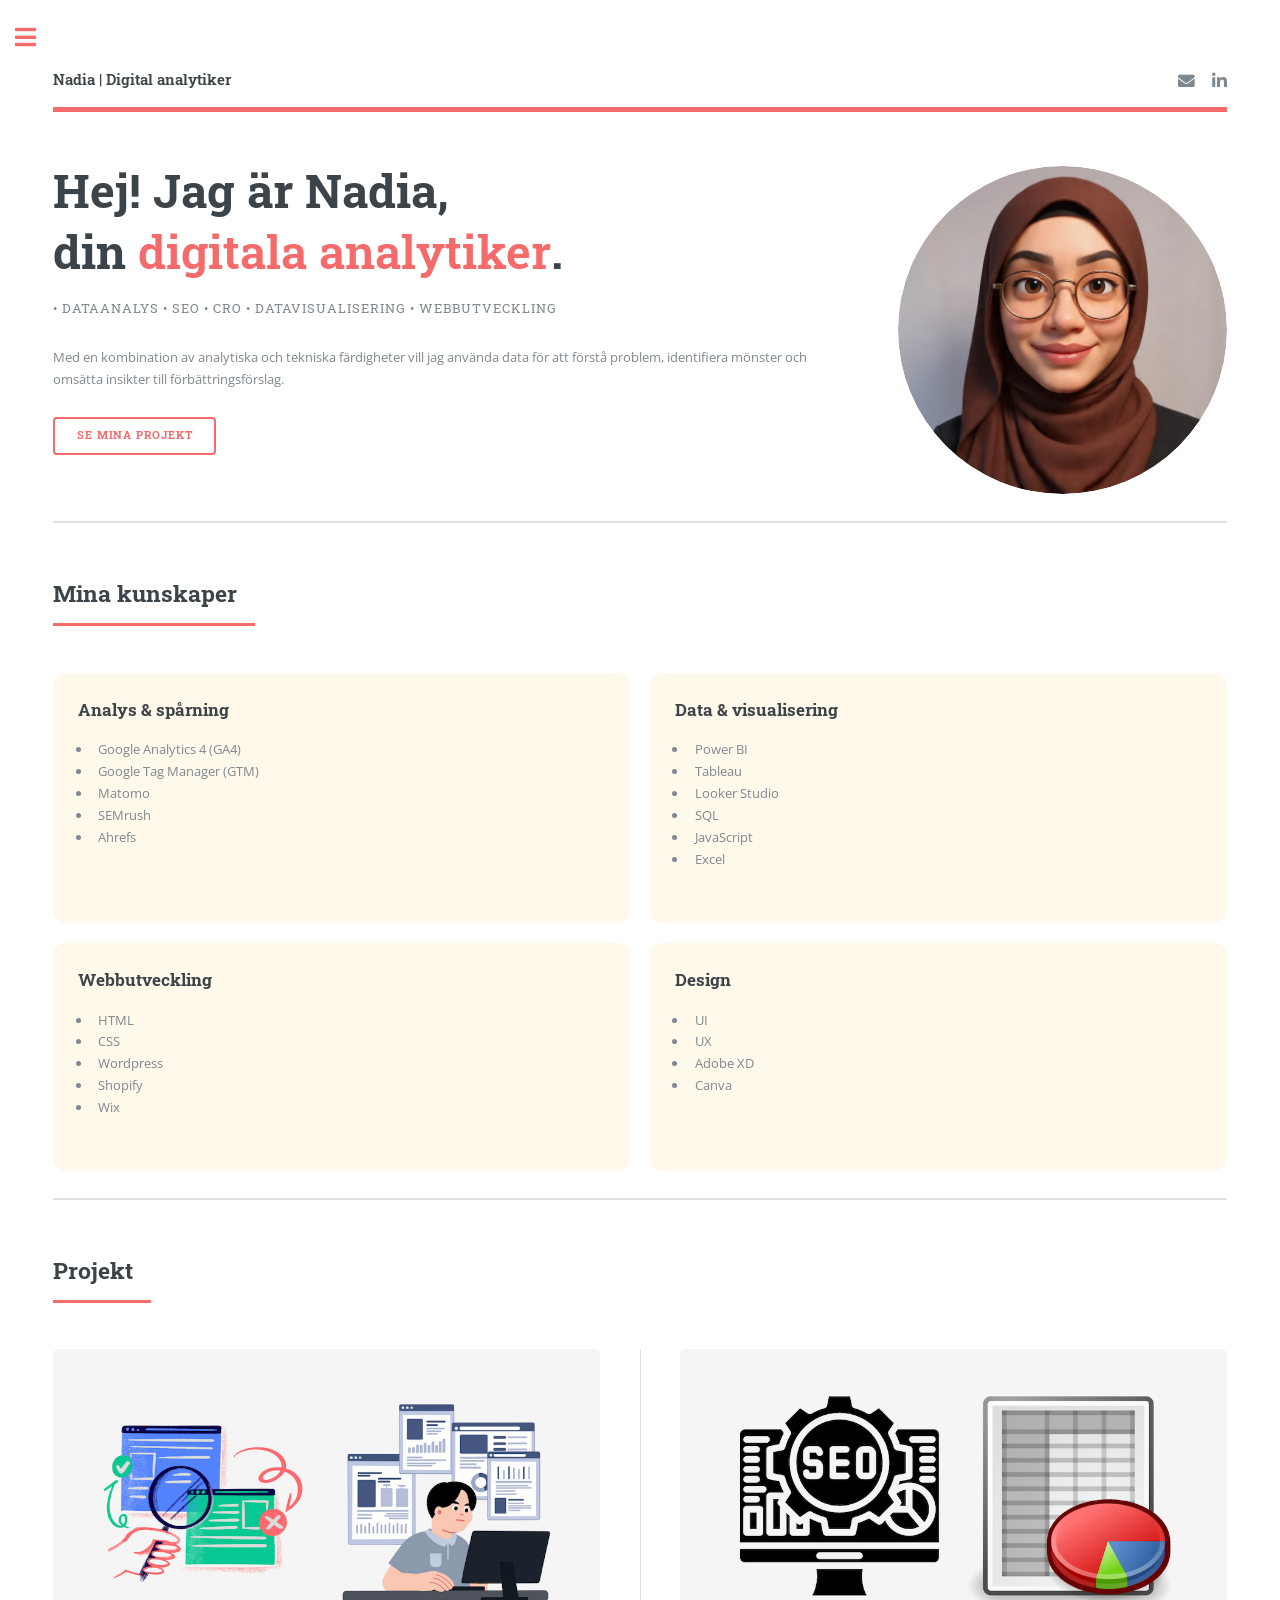
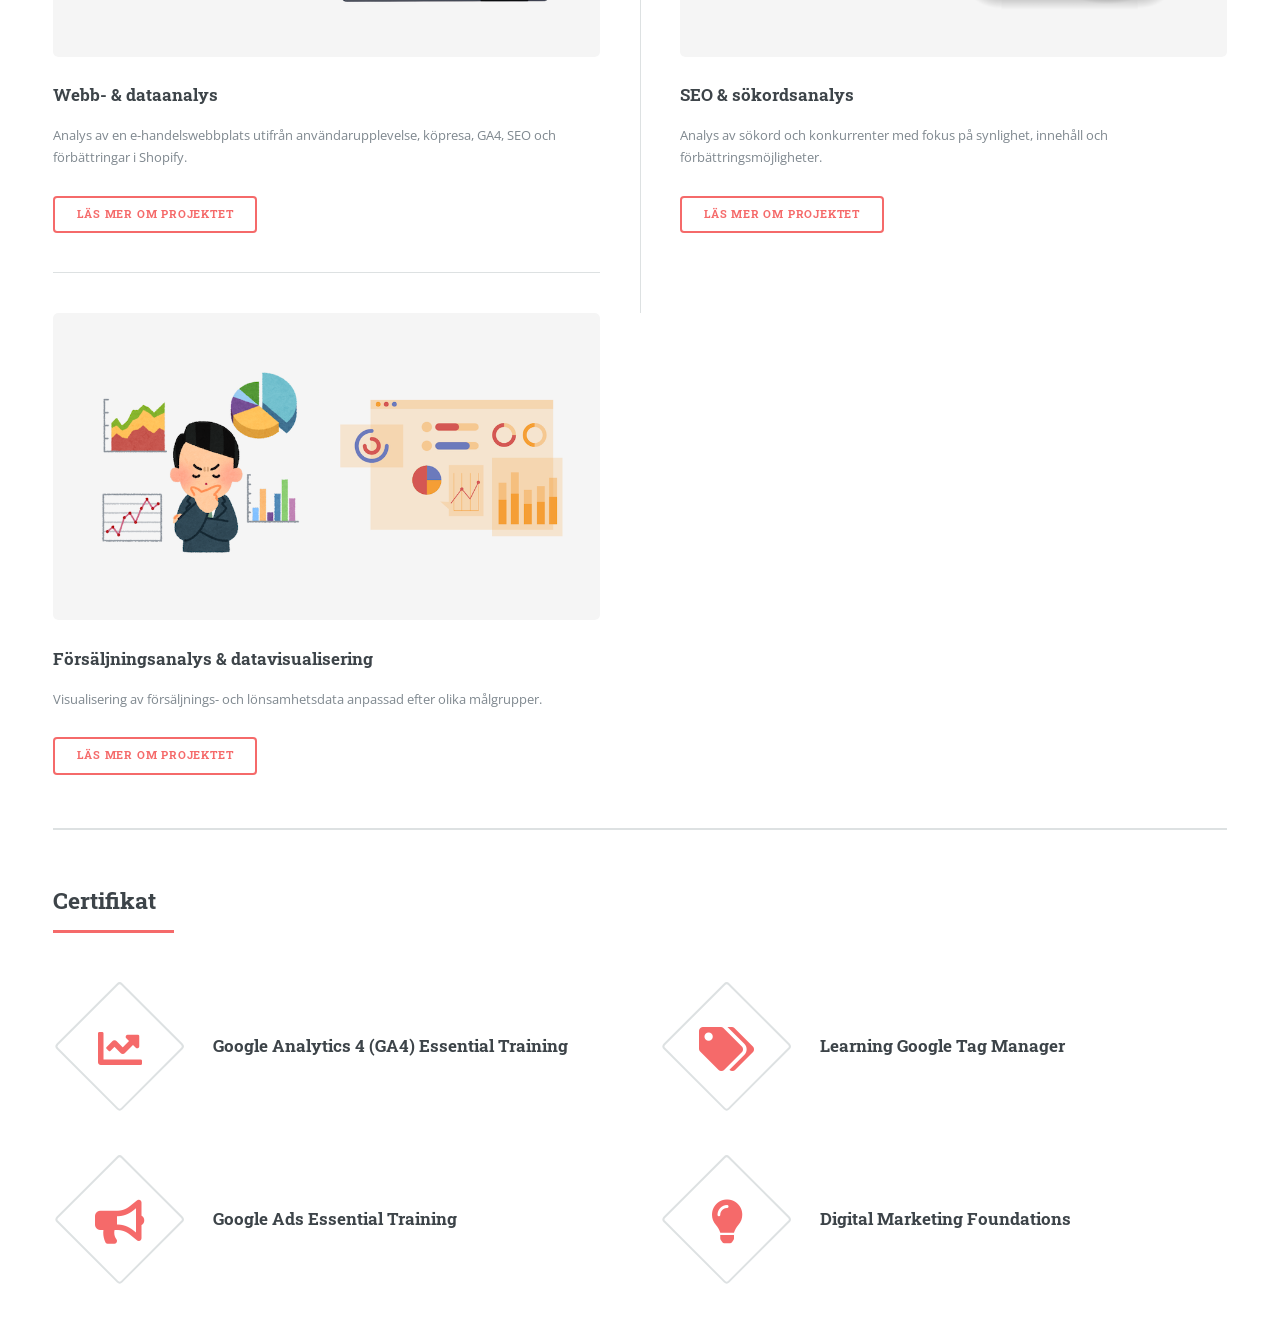
==== commit 5b948a67: "Create portfolio website" ====
--- a/index.html
+++ b/index.html
@@ -6,9 +6,10 @@
 -->
 <html>
 	<head>
-		<title>Editorial by HTML5 UP</title>
+		<title>Nadia | Digital analytiker</title>
 		<meta charset="utf-8" />
 		<meta name="viewport" content="width=device-width, initial-scale=1, user-scalable=no" />
+		<link rel="icon" type="image/png" href="images/nadiacreates.png" />
 		<link rel="stylesheet" href="assets/css/main.css" />
 	</head>
 	<body class="is-preload">
@@ -22,13 +23,10 @@
 
 							<!-- Header -->
 								<header id="header">
-									<a href="index.html" class="logo"><strong>Editorial</strong> by HTML5 UP</a>
+									<a href="index.html" class="logo"><strong>Nadia | Digital analytiker</strong></a>
 									<ul class="icons">
-										<li><a href="#" class="icon brands fa-twitter"><span class="label">Twitter</span></a></li>
-										<li><a href="#" class="icon brands fa-facebook-f"><span class="label">Facebook</span></a></li>
-										<li><a href="#" class="icon brands fa-snapchat-ghost"><span class="label">Snapchat</span></a></li>
-										<li><a href="#" class="icon brands fa-instagram"><span class="label">Instagram</span></a></li>
-										<li><a href="#" class="icon brands fa-medium-m"><span class="label">Medium</span></a></li>
+										<li><a href="mailto:nadiamanoh@gmail.com" class="icon solid fa-envelope"><span class="label">E-post</span></a></li>
+										<li><a href="https://www.linkedin.com/in/nadiamanoh/" class="icon brands fa-linkedin-in" target="_blank" rel="noopener"><span class="label">LinkedIn</span></a></li>
 									</ul>
 								</header>
 
@@ -36,114 +34,145 @@
 								<section id="banner">
 									<div class="content">
 										<header>
-											<h1>Hi, I’m Editorial<br />
-											by HTML5 UP</h1>
-											<p>A free and fully responsive site template</p>
+											<h1>
+												Hej! Jag är Nadia,<br>
+												din <strong class="highlight">digitala analytiker</strong>.
+											</h1>
+											<p>• Dataanalys • SEO • CRO • Datavisualisering • Webbutveckling</p>
 										</header>
-										<p>Aenean ornare velit lacus, ac varius enim ullamcorper eu. Proin aliquam facilisis ante interdum congue. Integer mollis, nisl amet convallis, porttitor magna ullamcorper, amet egestas mauris. Ut magna finibus nisi nec lacinia. Nam maximus erat id euismod egestas. Pellentesque sapien ac quam. Lorem ipsum dolor sit nullam.</p>
+
+										<p>Med en kombination av analytiska och tekniska färdigheter vill jag använda data för att förstå problem, identifiera mönster och omsätta insikter till förbättringsförslag.</p>
 										<ul class="actions">
-											<li><a href="#" class="button big">Learn More</a></li>
+											<li><a href="#projects" class="button big">Se mina projekt</a></li>
 										</ul>
 									</div>
-									<span class="image object">
-										<img src="images/pic10.jpg" alt="" />
+									<span class="image object profile-image">
+										<img src="images/nadia.jpg" alt="Profilbild" oncontextmenu="return false;" draggable="false"/>
 									</span>
 								</section>
 
 							<!-- Section -->
 								<section>
 									<header class="major">
-										<h2>Erat lacinia</h2>
+										<h2>Mina kunskaper</h2>
+									</header>
+									<div class="skills-container">
+										<div class="skill-card">
+											<h3>Analys & spårning</h3>
+											<ul>
+												<li>Google Analytics 4 (GA4)</li>
+												<li>Google Tag Manager (GTM)</li>
+												<li>Matomo</li>
+												<li>SEMrush</li>
+												<li>Ahrefs</li>
+											</ul>
+										</div>
+										<div class="skill-card">
+											<h3>Data & visualisering</h3>
+											<ul>
+												<li>Power BI</li>
+												<li>Tableau</li>
+												<li>Looker Studio</li>
+												<li>SQL</li>
+												<li>JavaScript</li>
+												<li>Excel</li>
+											</ul>
+										</div>
+										<div class="skill-card">
+											<h3>Webbutveckling</h3>
+											<ul>
+												<li>HTML</li>
+												<li>CSS</li>
+												<li>Wordpress</li>
+												<li>Shopify</li>
+												<li>Wix</li>
+											</ul>
+										</div>
+										<div class="skill-card">
+											<h3>Design</h3>
+											<ul>
+												<li>UI</li>
+												<li>UX</li>
+												<li>Adobe XD</li>
+												<li>Canva</li>
+											</ul>
+										</div>
+									</div>
+								</section>
+
+							<!-- Section -->
+								<section id="projects">
+									<header class="major">
+										<h2>Projekt</h2>
+									</header>
+									<div class="posts">
+										<article>
+											<a href="project-web-data-analysis.html" class="image"><img src="images/web-data-analysis.png" alt="Översikt av webb- och dataanalysprojekt" /></a>
+											<h3>Webb- & dataanalys</h3>
+											<p>Analys av en e-handelswebbplats utifrån användarupplevelse, 
+												köpresa, GA4, SEO och förbättringar i Shopify.
+											</p>
+											<ul class="actions">
+												<li><a href="project-web-data-analysis.html" class="button">Läs mer om projektet</a></li>
+											</ul>
+										</article>
+										<article>
+											<a href="project-seo-keyword-analysis.html" class="image"><img src="images/seo-keyword-analysis.png" alt="Översikt av SEO- och sökordsanalysprojekt" /></a>
+											<h3>SEO & sökordsanalys</h3>
+											<p>
+												Analys av sökord och konkurrenter med fokus på synlighet, 
+												innehåll och förbättringsmöjligheter.
+											</p>
+											<ul class="actions">
+												<li><a href="project-seo-keyword-analysis.html" class="button">Läs mer om projektet</a></li>
+											</ul>
+										</article>
+										<article>
+											<a href="project-sales-data-visualization.html" class="image"><img src="images/sales-data-visualization.png" alt="Översikt av försäljningsanalys och datavisualiseringsprojekt" /></a>
+											<h3>Försäljningsanalys & datavisualisering</h3>
+											<p>
+												Visualisering av försäljnings- och lönsamhetsdata
+												anpassad efter olika målgrupper.
+											</p>
+											<ul class="actions">
+												<li><a href="project-sales-data-visualization.html" class="button">Läs mer om projektet</a></li>
+											</ul>
+										</article>
+									</div>
+								</section>
+
+							<!-- Section -->
+								<section>
+									<header class="major">
+										<h2>Certifikat</h2>
 									</header>
 									<div class="features">
 										<article>
-											<span class="icon fa-gem"></span>
-											<div class="content">
-												<h3>Portitor ullamcorper</h3>
-												<p>Aenean ornare velit lacus, ac varius enim lorem ullamcorper dolore. Proin aliquam facilisis ante interdum. Sed nulla amet lorem feugiat tempus aliquam.</p>
-											</div>
-										</article>
-										<article>
-											<span class="icon solid fa-paper-plane"></span>
-											<div class="content">
-												<h3>Sapien veroeros</h3>
-												<p>Aenean ornare velit lacus, ac varius enim lorem ullamcorper dolore. Proin aliquam facilisis ante interdum. Sed nulla amet lorem feugiat tempus aliquam.</p>
-											</div>
-										</article>
-										<article>
-											<span class="icon solid fa-rocket"></span>
-											<div class="content">
-												<h3>Quam lorem ipsum</h3>
-												<p>Aenean ornare velit lacus, ac varius enim lorem ullamcorper dolore. Proin aliquam facilisis ante interdum. Sed nulla amet lorem feugiat tempus aliquam.</p>
-											</div>
-										</article>
-										<article>
-											<span class="icon solid fa-signal"></span>
-											<div class="content">
-												<h3>Sed magna finibus</h3>
-												<p>Aenean ornare velit lacus, ac varius enim lorem ullamcorper dolore. Proin aliquam facilisis ante interdum. Sed nulla amet lorem feugiat tempus aliquam.</p>
-											</div>
-										</article>
-									</div>
-								</section>
-
-							<!-- Section -->
-								<section>
-									<header class="major">
-										<h2>Ipsum sed dolor</h2>
-									</header>
-									<div class="posts">
-										<article>
-											<a href="#" class="image"><img src="images/pic01.jpg" alt="" /></a>
-											<h3>Interdum aenean</h3>
-											<p>Aenean ornare velit lacus, ac varius enim lorem ullamcorper dolore. Proin aliquam facilisis ante interdum. Sed nulla amet lorem feugiat tempus aliquam.</p>
-											<ul class="actions">
-												<li><a href="#" class="button">More</a></li>
-											</ul>
-										</article>
-										<article>
-											<a href="#" class="image"><img src="images/pic02.jpg" alt="" /></a>
-											<h3>Nulla amet dolore</h3>
-											<p>Aenean ornare velit lacus, ac varius enim lorem ullamcorper dolore. Proin aliquam facilisis ante interdum. Sed nulla amet lorem feugiat tempus aliquam.</p>
-											<ul class="actions">
-												<li><a href="#" class="button">More</a></li>
-											</ul>
-										</article>
-										<article>
-											<a href="#" class="image"><img src="images/pic03.jpg" alt="" /></a>
-											<h3>Tempus ullamcorper</h3>
-											<p>Aenean ornare velit lacus, ac varius enim lorem ullamcorper dolore. Proin aliquam facilisis ante interdum. Sed nulla amet lorem feugiat tempus aliquam.</p>
-											<ul class="actions">
-												<li><a href="#" class="button">More</a></li>
-											</ul>
-										</article>
-										<article>
-											<a href="#" class="image"><img src="images/pic04.jpg" alt="" /></a>
-											<h3>Sed etiam facilis</h3>
-											<p>Aenean ornare velit lacus, ac varius enim lorem ullamcorper dolore. Proin aliquam facilisis ante interdum. Sed nulla amet lorem feugiat tempus aliquam.</p>
-											<ul class="actions">
-												<li><a href="#" class="button">More</a></li>
-											</ul>
-										</article>
-										<article>
-											<a href="#" class="image"><img src="images/pic05.jpg" alt="" /></a>
-											<h3>Feugiat lorem aenean</h3>
-											<p>Aenean ornare velit lacus, ac varius enim lorem ullamcorper dolore. Proin aliquam facilisis ante interdum. Sed nulla amet lorem feugiat tempus aliquam.</p>
-											<ul class="actions">
-												<li><a href="#" class="button">More</a></li>
-											</ul>
-										</article>
-										<article>
-											<a href="#" class="image"><img src="images/pic06.jpg" alt="" /></a>
-											<h3>Amet varius aliquam</h3>
-											<p>Aenean ornare velit lacus, ac varius enim lorem ullamcorper dolore. Proin aliquam facilisis ante interdum. Sed nulla amet lorem feugiat tempus aliquam.</p>
-											<ul class="actions">
-												<li><a href="#" class="button">More</a></li>
-											</ul>
-										</article>
-									</div>
-								</section>
-
+											<span class="icon solid fa-chart-line"></span>
+											<div class="content">
+												<h3>Google Analytics 4 (GA4) Essential Training</h3>
+											</div>
+										</article>
+										<article>
+											<span class="icon solid fa-tags"></span>
+											<div class="content">
+												<h3>Learning Google Tag Manager</h3>
+											</div>
+										</article>
+										<article>
+											<span class="icon solid fa-bullhorn"></span>
+											<div class="content">
+												<h3>Google Ads Essential Training</h3>
+											</div>
+										</article>
+										<article>
+											<span class="icon solid fa-lightbulb"></span>
+											<div class="content">
+												<h3>Digital Marketing Foundations</h3>
+											</div>
+										</article>
+									</div>
+								</section>
 						</div>
 					</div>
 
@@ -151,94 +180,50 @@
 					<div id="sidebar">
 						<div class="inner">
 
-							<!-- Search -->
-								<section id="search" class="alt">
-									<form method="post" action="#">
-										<input type="text" name="query" id="query" placeholder="Search" />
-									</form>
-								</section>
-
 							<!-- Menu -->
 								<nav id="menu">
 									<header class="major">
-										<h2>Menu</h2>
+										<h2>Meny</h2>
 									</header>
 									<ul>
-										<li><a href="index.html">Homepage</a></li>
-										<li><a href="generic.html">Generic</a></li>
-										<li><a href="elements.html">Elements</a></li>
+										<li><a href="index.html">Hem</a></li>
 										<li>
-											<span class="opener">Submenu</span>
-											<ul>
-												<li><a href="#">Lorem Dolor</a></li>
-												<li><a href="#">Ipsum Adipiscing</a></li>
-												<li><a href="#">Tempus Magna</a></li>
-												<li><a href="#">Feugiat Veroeros</a></li>
+											<span class="opener">Projekt</span>
+											<ul>
+												<li><a href="project-web-data-analysis.html">Webb- & dataanalys</a></li>
+												<li><a href="project-seo-keyword-analysis.html">SEO & sökordsanalys</a></li>
+												<li><a href="project-sales-data-visualization.html">Försäljningsanalys & datavisualisering</a></li>
 											</ul>
 										</li>
-										<li><a href="#">Etiam Dolore</a></li>
-										<li><a href="#">Adipiscing</a></li>
-										<li>
-											<span class="opener">Another Submenu</span>
-											<ul>
-												<li><a href="#">Lorem Dolor</a></li>
-												<li><a href="#">Ipsum Adipiscing</a></li>
-												<li><a href="#">Tempus Magna</a></li>
-												<li><a href="#">Feugiat Veroeros</a></li>
-											</ul>
-										</li>
-										<li><a href="#">Maximus Erat</a></li>
-										<li><a href="#">Sapien Mauris</a></li>
-										<li><a href="#">Amet Lacinia</a></li>
 									</ul>
 								</nav>
 
 							<!-- Section -->
 								<section>
 									<header class="major">
-										<h2>Ante interdum</h2>
-									</header>
-									<div class="mini-posts">
-										<article>
-											<a href="#" class="image"><img src="images/pic07.jpg" alt="" /></a>
-											<p>Aenean ornare velit lacus, ac varius enim lorem ullamcorper dolore aliquam.</p>
-										</article>
-										<article>
-											<a href="#" class="image"><img src="images/pic08.jpg" alt="" /></a>
-											<p>Aenean ornare velit lacus, ac varius enim lorem ullamcorper dolore aliquam.</p>
-										</article>
-										<article>
-											<a href="#" class="image"><img src="images/pic09.jpg" alt="" /></a>
-											<p>Aenean ornare velit lacus, ac varius enim lorem ullamcorper dolore aliquam.</p>
-										</article>
-									</div>
-									<ul class="actions">
-										<li><a href="#" class="button">More</a></li>
-									</ul>
-								</section>
-
-							<!-- Section -->
-								<section>
-									<header class="major">
-										<h2>Get in touch</h2>
-									</header>
-									<p>Sed varius enim lorem ullamcorper dolore aliquam aenean ornare velit lacus, ac varius enim lorem ullamcorper dolore. Proin sed aliquam facilisis ante interdum. Sed nulla amet lorem feugiat tempus aliquam.</p>
-									<ul class="contact">
-										<li class="icon solid fa-envelope"><a href="#">information@untitled.tld</a></li>
-										<li class="icon solid fa-phone">(000) 000-0000</li>
-										<li class="icon solid fa-home">1234 Somewhere Road #8254<br />
-										Nashville, TN 00000-0000</li>
+										<h2>Kontakt</h2>
+									</header>
+
+									<ul class="icons">
+										<li>
+											<a href="mailto:nadiamanoh@gmail.com" class="icon solid fa-envelope">
+												<span class="label">E-post</span>
+											</a>
+										</li>
+										<li>
+											<a href="https://www.linkedin.com/in/nadiamanoh/" class="icon brands fa-linkedin-in" target="_blank" rel="noopener">
+												<span class="label">LinkedIn</span>
+											</a>
+										</li>
 									</ul>
 								</section>
 
 							<!-- Footer -->
 								<footer id="footer">
-									<p class="copyright">&copy; Untitled. All rights reserved. Demo Images: <a href="https://unsplash.com">Unsplash</a>. Design: <a href="https://html5up.net">HTML5 UP</a>.</p>
+									<p class="copyright">&copy; Nadia. All rights reserved.<br> Design: <a href="https://html5up.net">HTML5 UP</a>.</p>
 								</footer>
-
 						</div>
 					</div>
-
 			</div>
 
 		<!-- Scripts -->
--- a/assets/css/main.css
+++ b/assets/css/main.css
@@ -2271,3 +2271,170 @@
     border-top: 0;
     margin-top: 0;
     padding-top: 0; }
+
+
+/* ------------------
+    My custom styles 
+   ------------------ */
+
+/* Skill card */
+.skills-container {
+    display: grid;
+    grid-template-columns: repeat(2, 1fr);
+    gap: 20px;
+}
+
+.skill-card {
+    padding: 25px;
+    border-radius: 12px;
+    background: #fff9eb;
+}
+
+@media (max-width: 700px) {
+    .skills-container {
+        grid-template-columns: 1fr;
+    }
+}
+
+/* Project images */
+.project-image {
+    margin: 1.5em 0;
+}
+
+.project-image img {
+    max-width: 100%;
+    height: auto;
+    border-radius: 6px;
+    box-shadow: 0 4px 14px rgba(0, 0, 0, 0.12);
+}
+
+/* Project introduction */
+#main .inner .project-intro > header.main {
+    margin-bottom: 0.6em !important;
+}
+
+#main .inner .project-intro h1 {
+    margin-bottom: 0.2em !important;
+}
+
+#main .inner .project-intro .project-details {
+    margin-bottom: 1.2em !important;
+}
+
+#main .inner .project-intro > header:not(.main) {
+    margin-bottom: 0.4em !important;
+}
+
+#main .inner .project-intro > header:not(.main) h2 {
+    margin-bottom: 0 !important;
+}
+
+#main .inner .project-intro > p {
+    margin-bottom: 0.8em !important;
+}
+
+#main .inner .project-intro .project-details {
+    margin-bottom: 2.2em !important;
+}
+
+/* Project sections */
+#main .inner .project-section > header.major {
+    margin-bottom: 1em !important;
+}
+
+#main .inner .project-section > header.major h2 {
+    margin-bottom: 0 !important;
+}
+
+#main .inner .project-section > header:not(.major) {
+    margin-bottom: 0.4em !important;
+}
+
+#main .inner .project-section h3 {
+    margin-bottom: 0 !important;
+}
+
+#main .inner .project-section p {
+    margin-bottom: 0.8em !important;
+}
+
+/* Project section separator */
+#main .inner .project-section {
+    margin-top: 1em !important;
+    padding-top: 1em !important;
+}
+
+/* Add more space between a paragraph and the following H3 */
+#main .inner .project-section p + header {
+    margin-top: 1.8em !important;
+}
+
+/* Profile image */
+#banner .profile-image {
+    width: 28%;
+    height: auto !important;
+    aspect-ratio: 1 / 1;
+    margin: 0 0 0 3em;
+    overflow: hidden;
+    border-radius: 50%;
+    align-self: center;
+}
+
+#banner .profile-image img {
+    display: block;
+    width: 100% !important;
+    height: 100% !important;
+    max-width: none !important;
+    object-fit: cover;
+    border-radius: 50%;
+}
+
+@media screen and (max-width: 736px) {
+    #banner .profile-image {
+        width: 60% !important;
+        height: auto !important;
+        min-height: 0 !important;
+        max-height: none !important;
+        aspect-ratio: 1 / 1;
+        margin: 0 auto 2em auto !important;
+    }
+
+    #banner .profile-image img {
+        width: 100% !important;
+        height: 100% !important;
+        object-fit: cover;
+        border-radius: 50%;
+    }
+}
+
+/* Smooth scroll to # */
+html {
+    scroll-behavior: smooth;
+}
+
+/* Certificate */
+.certificates {
+    display: grid;
+    grid-template-columns: repeat(2, 1fr);
+    gap: 2em 3em;
+}
+
+.certificate {
+    display: flex;
+    align-items: center;
+    gap: 1em;
+}
+
+.certificate .icon {
+    flex-shrink: 0;
+    font-size: 2em;
+}
+
+.certificate h3 {
+    margin: 0;
+}
+
+/* Highlight text */
+.highlight {
+    color: #f56a6a;
+}
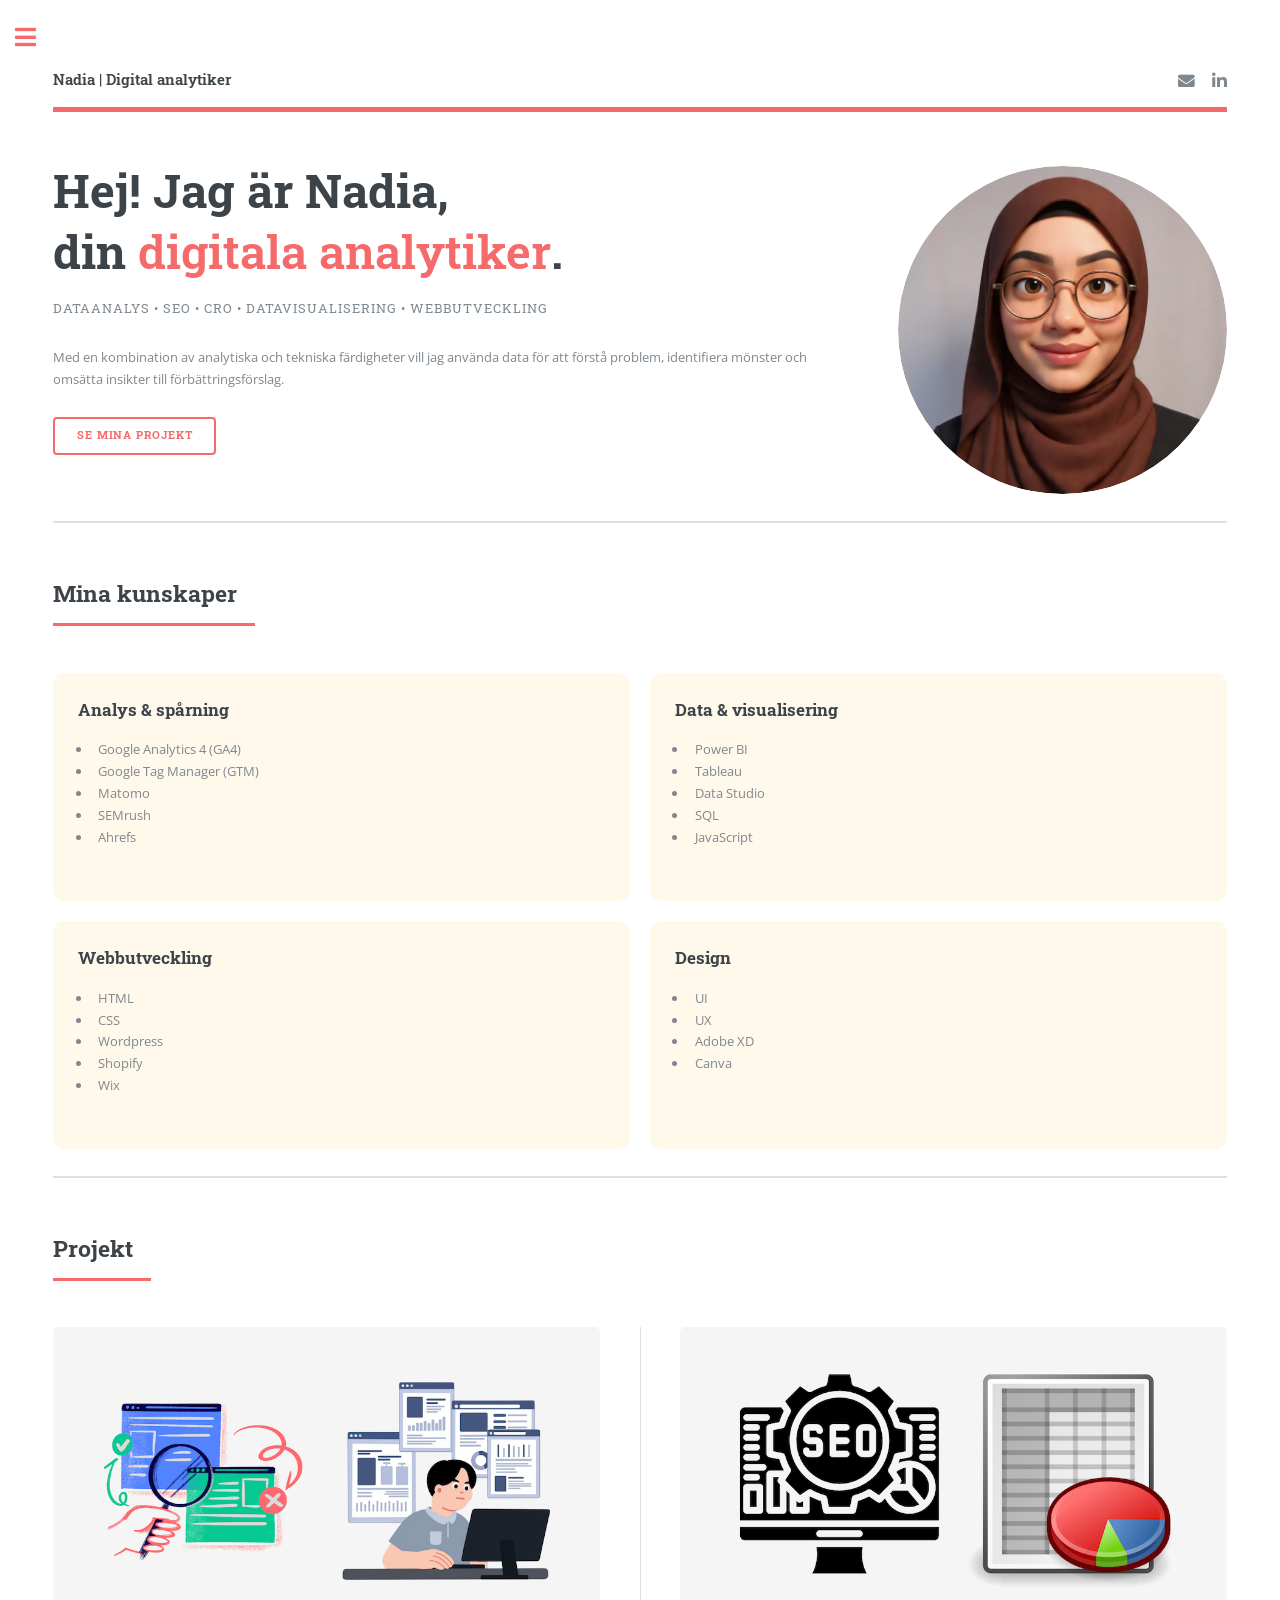
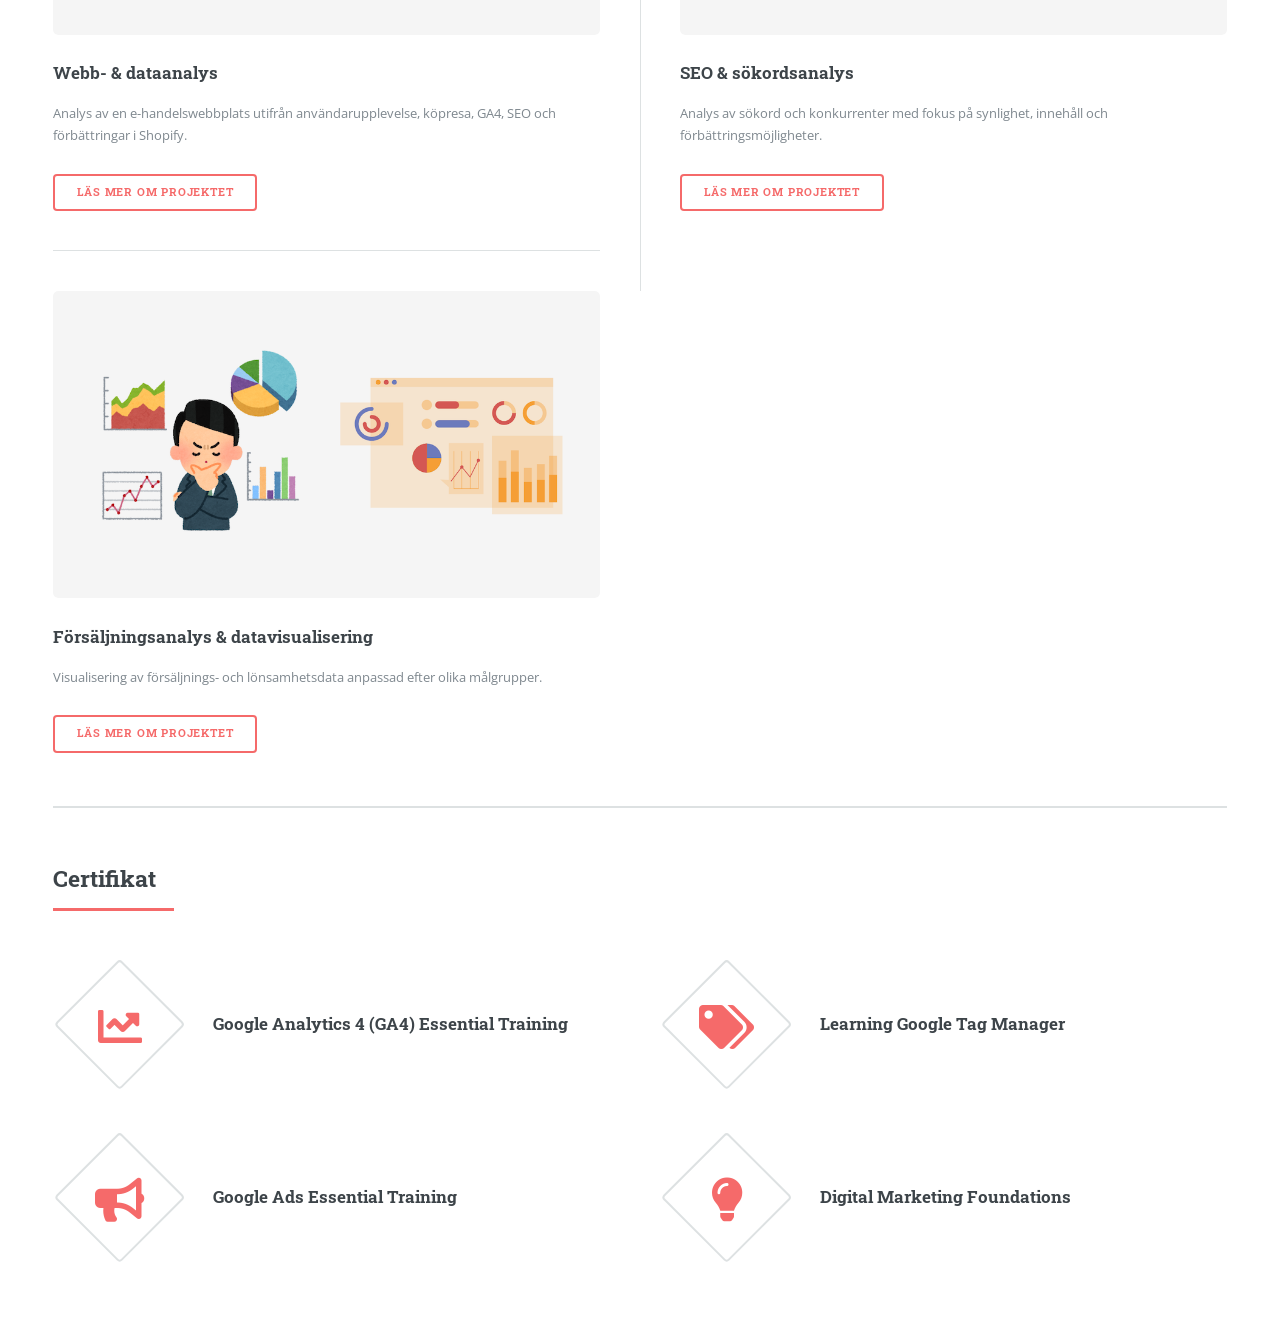
==== commit c583e482: "Update skills and project content" ====
--- a/index.html
+++ b/index.html
@@ -38,7 +38,7 @@
 												Hej! Jag är Nadia,<br>
 												din <strong class="highlight">digitala analytiker</strong>.
 											</h1>
-											<p>• Dataanalys • SEO • CRO • Datavisualisering • Webbutveckling</p>
+											<p>Dataanalys • SEO • CRO • Datavisualisering • Webbutveckling</p>
 										</header>
 
 										<p>Med en kombination av analytiska och tekniska färdigheter vill jag använda data för att förstå problem, identifiera mönster och omsätta insikter till förbättringsförslag.</p>
@@ -72,10 +72,9 @@
 											<ul>
 												<li>Power BI</li>
 												<li>Tableau</li>
-												<li>Looker Studio</li>
+												<li>Data Studio</li>
 												<li>SQL</li>
 												<li>JavaScript</li>
-												<li>Excel</li>
 											</ul>
 										</div>
 										<div class="skill-card">
